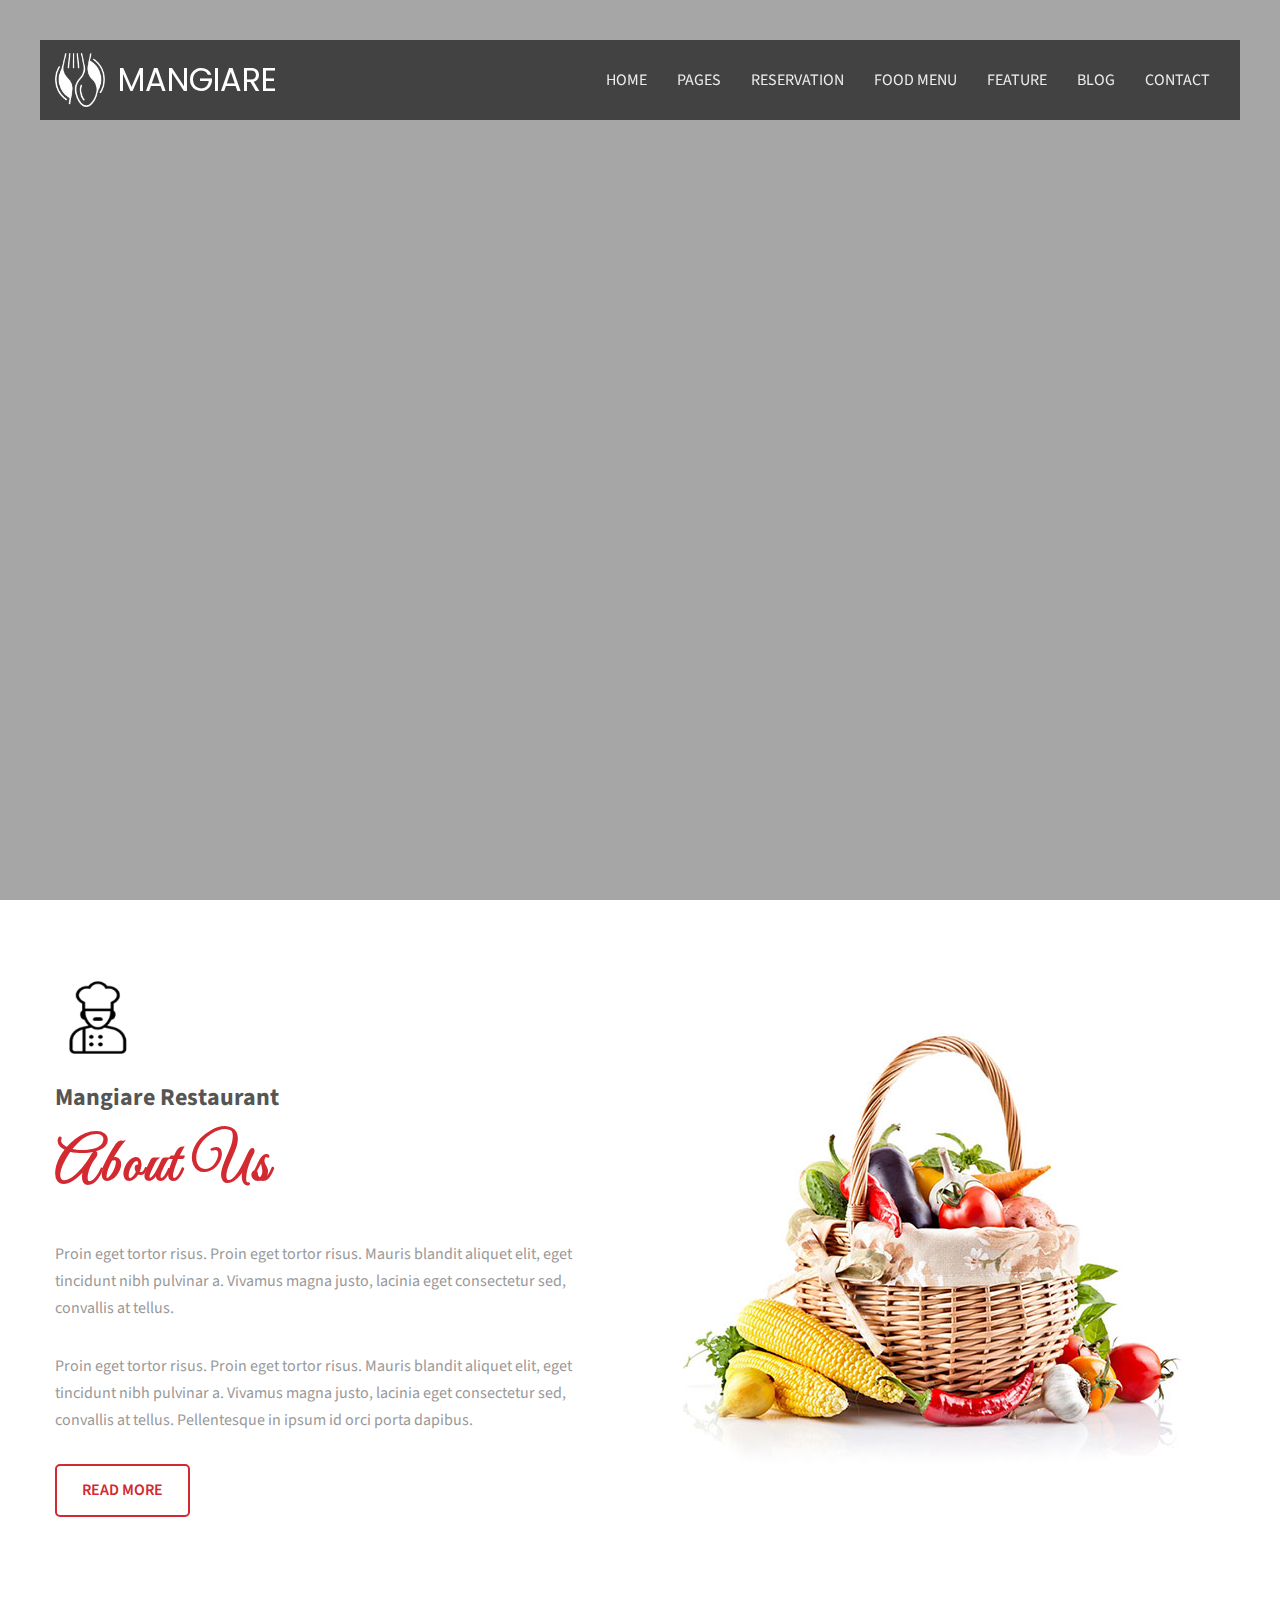
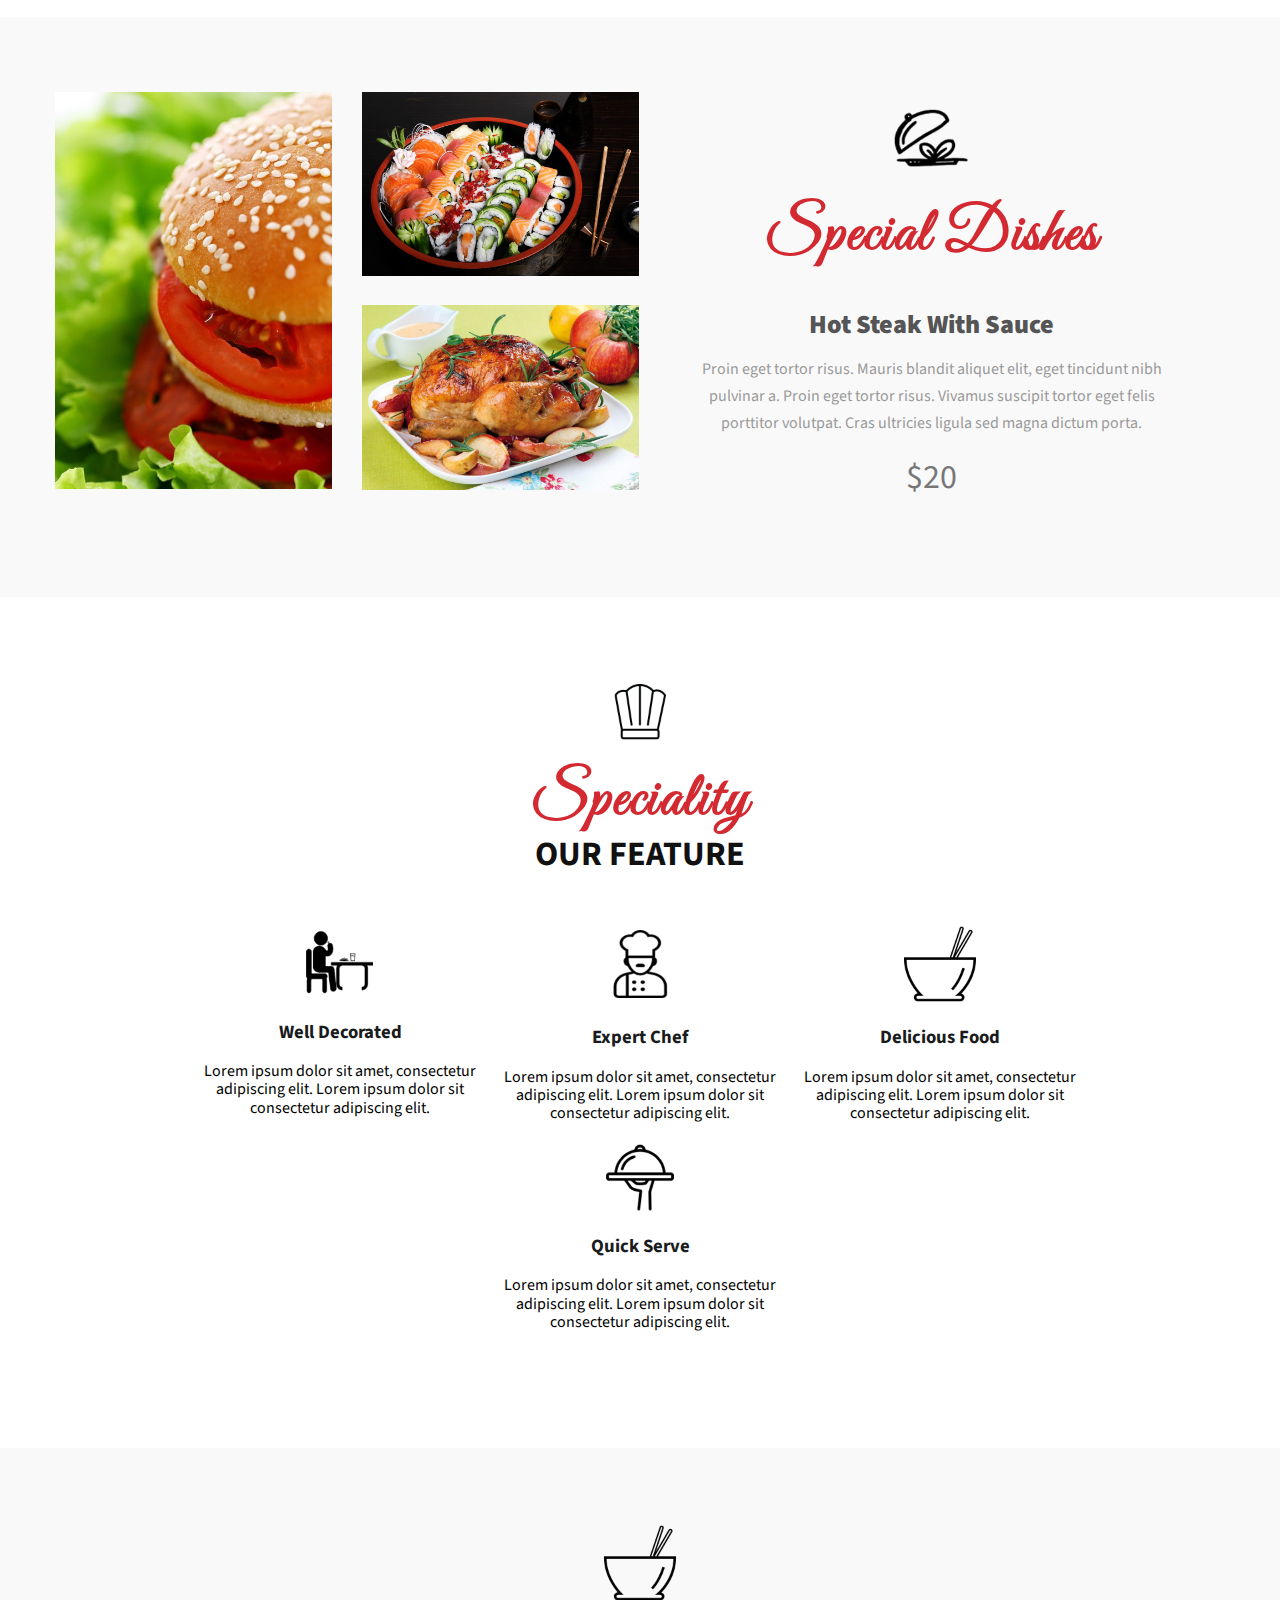
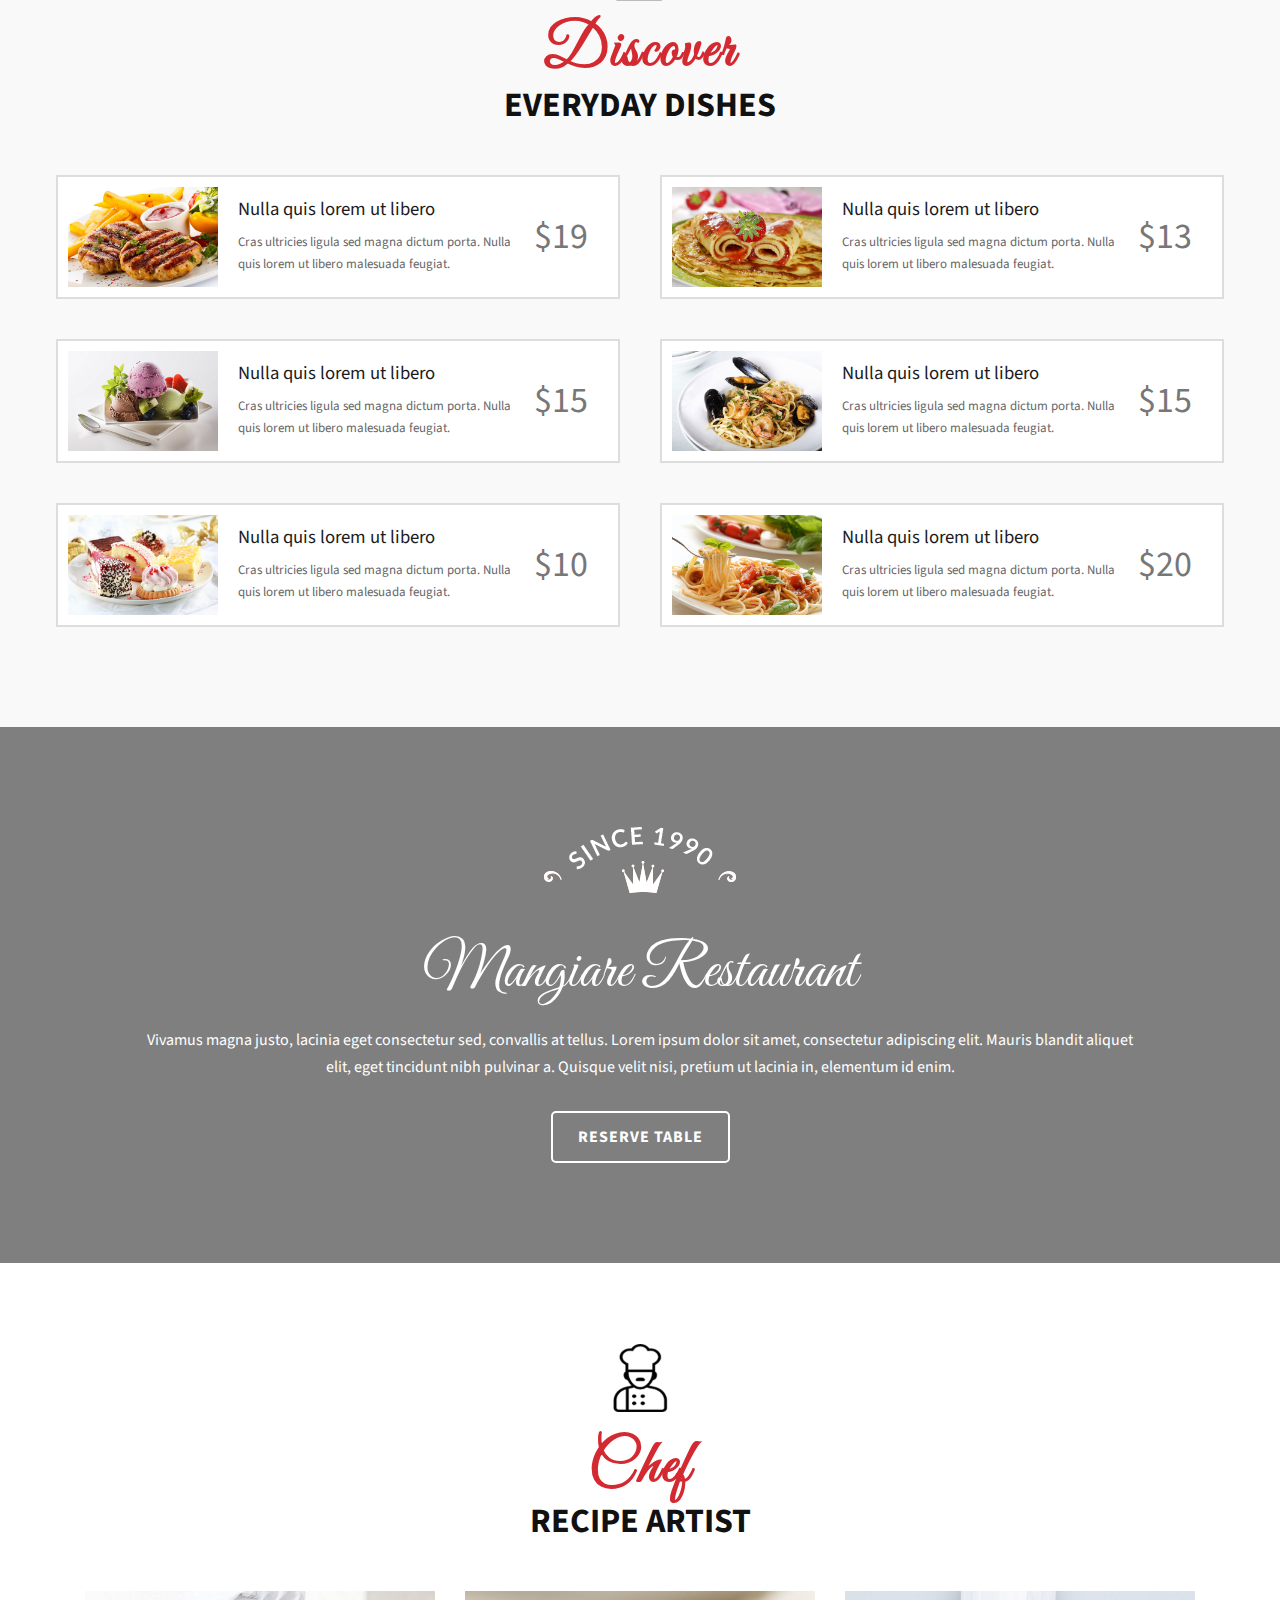
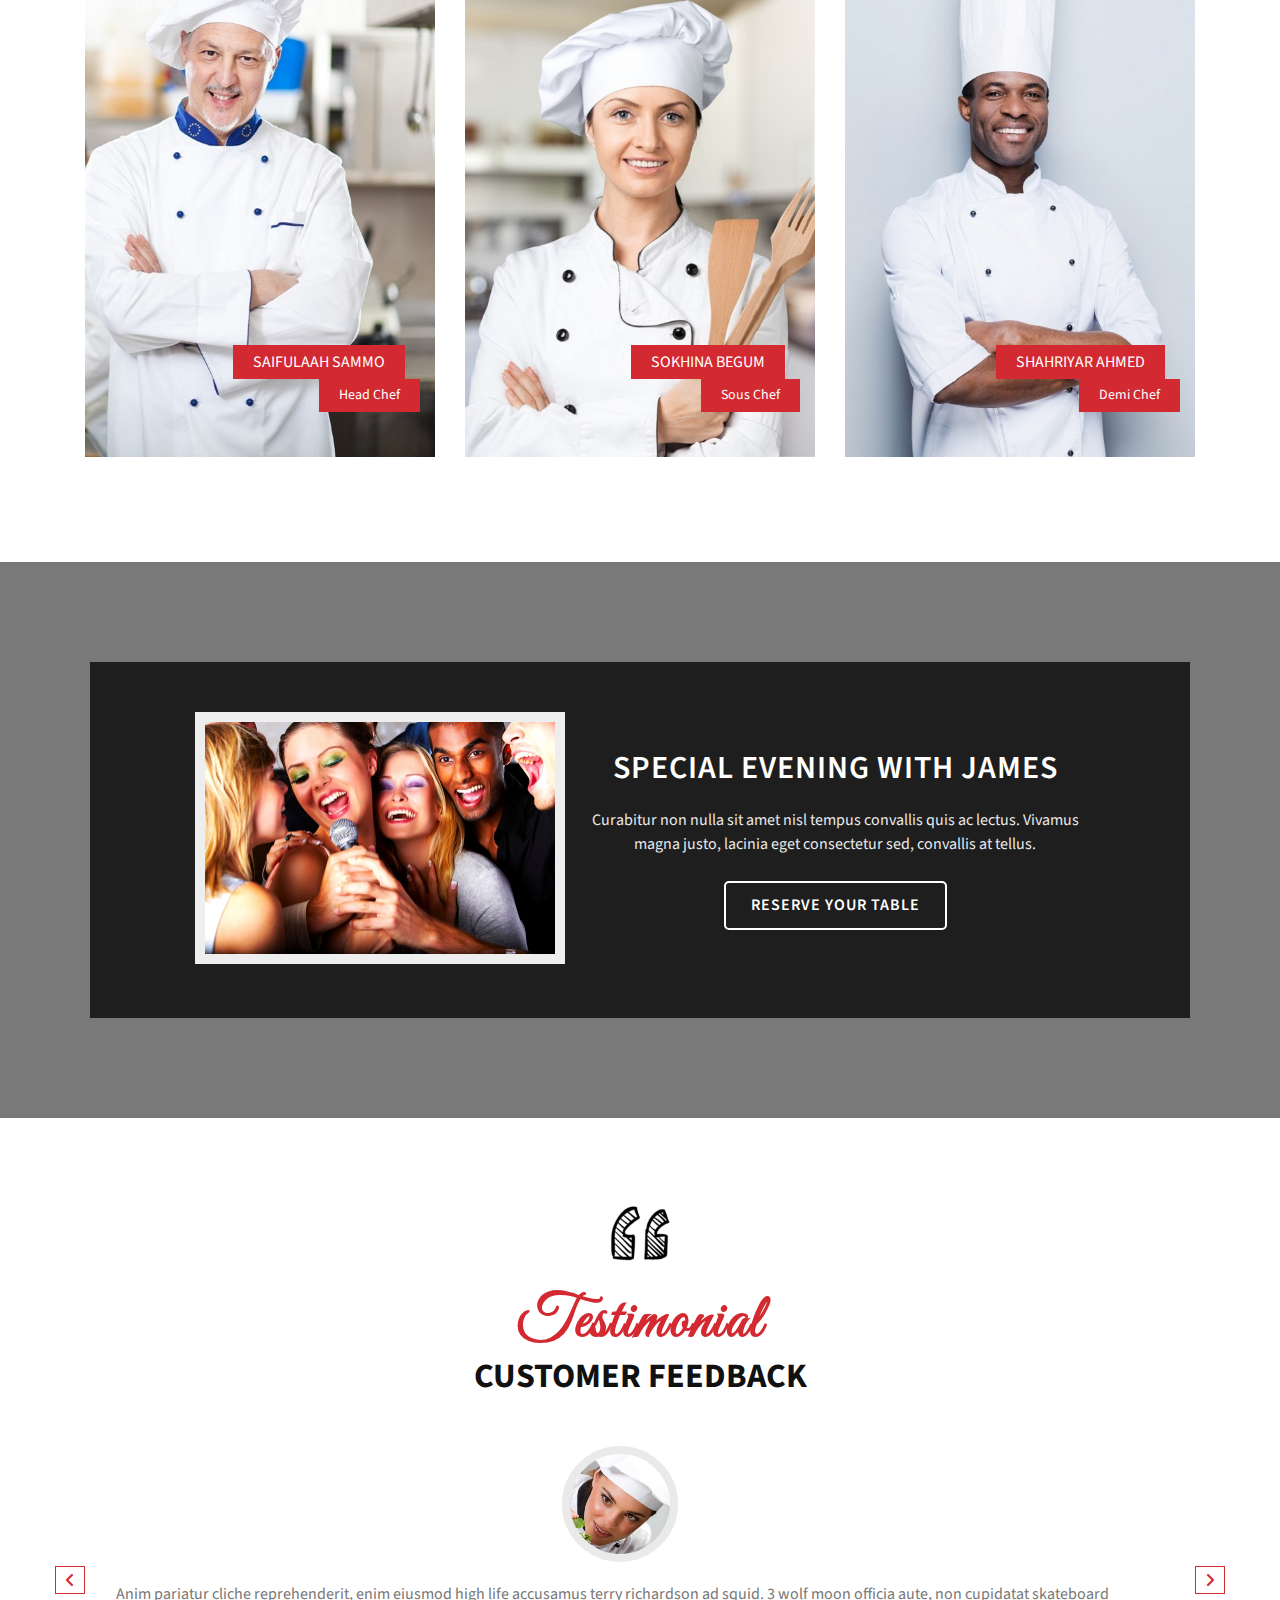
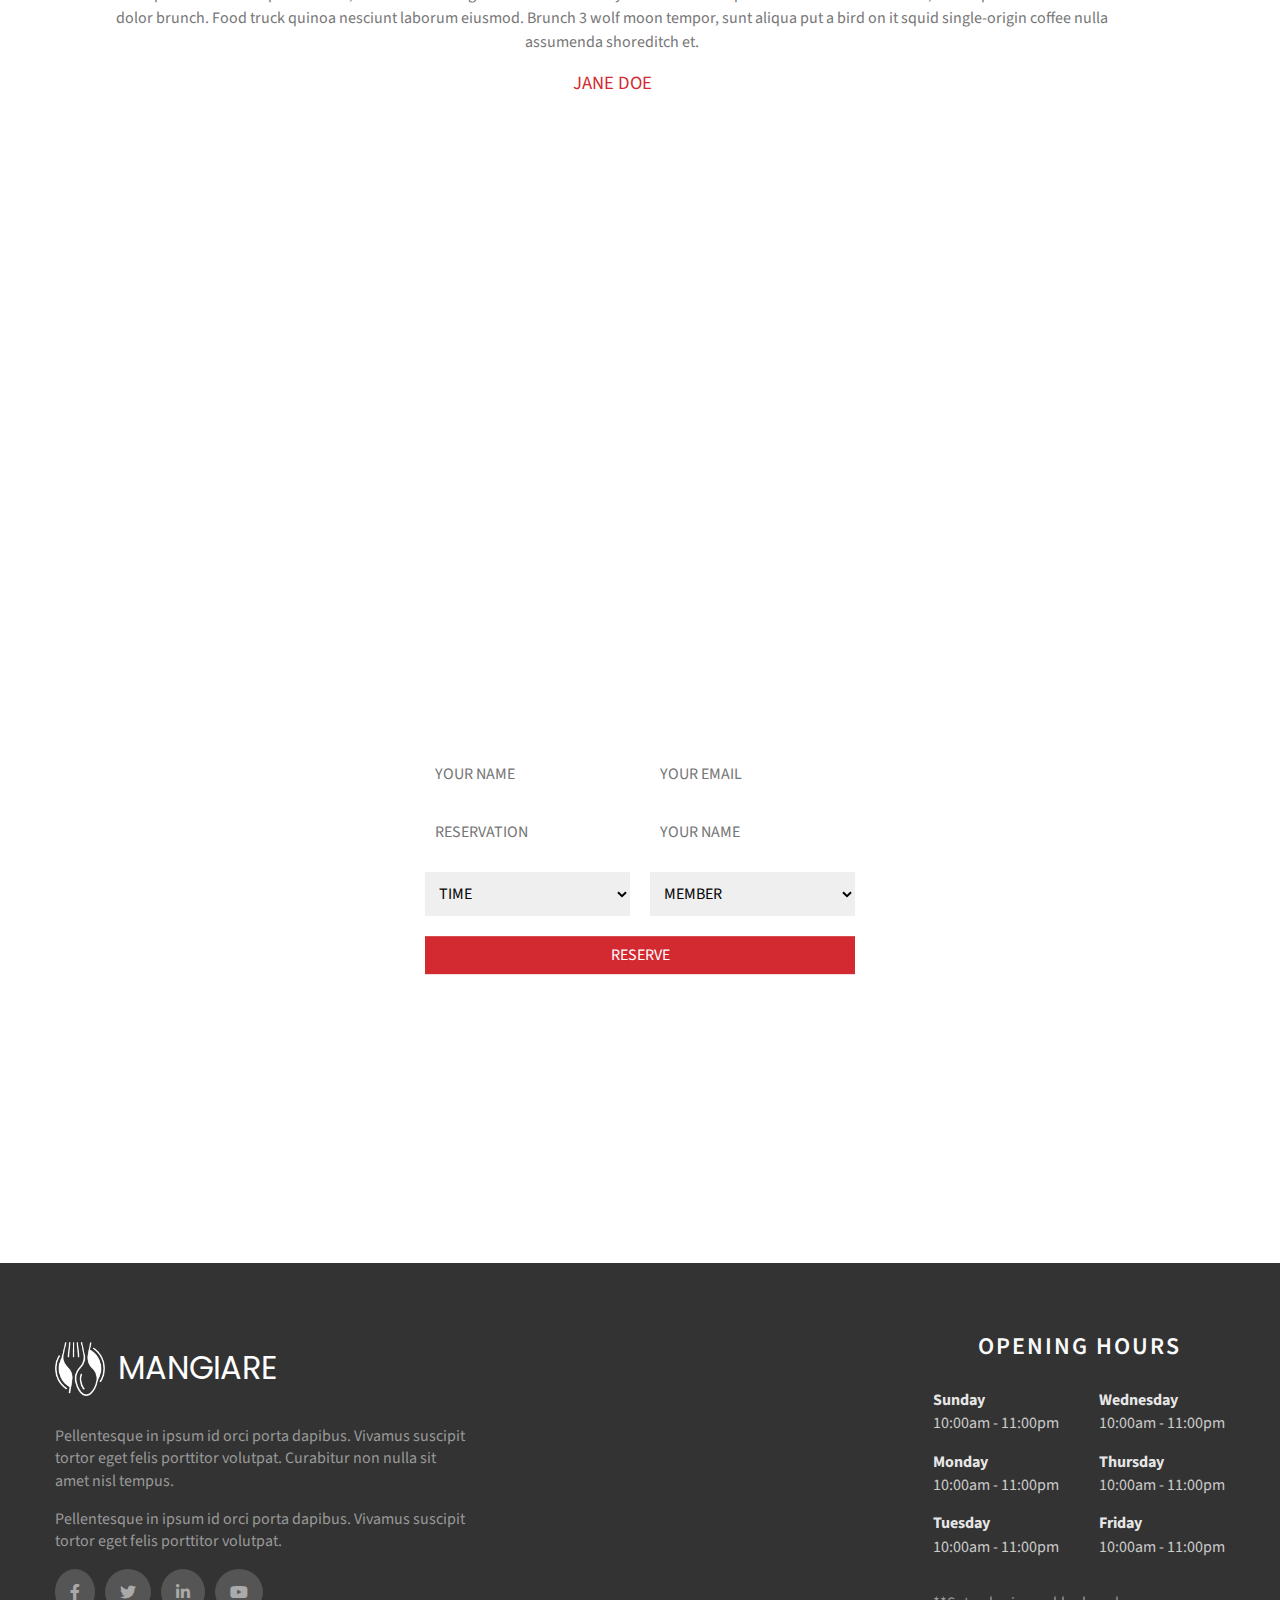
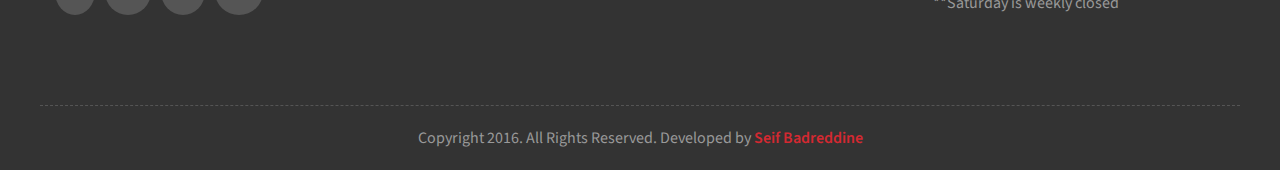
==== index.html @ b0342fb1 "footer section" ====
<!DOCTYPE html>
<html lang="en">
<head>
    <meta charset="UTF-8">
    <meta http-equiv="X-UA-Compatible" content="IE=edge">
    <meta name="viewport" content="width=device-width, initial-scale=1.0">
    <title>Mangiare</title>
    <script src="script.js" defer></script>
    <link rel="stylesheet" href="css/normalize.css">
    <link rel="stylesheet" href="css/all.min.css">
    <link rel="stylesheet" href="css/style.css">
    <!-- google fonts -->
    <link rel="preconnect" href="https://fonts.googleapis.com">
    <link rel="preconnect" href="https://fonts.gstatic.com" crossorigin>
    <link href="https://fonts.googleapis.com/css2?family=Great+Vibes&family=Poppins:wght@300;500;600&family=Source+Sans+Pro:wght@400;600;700&display=swap" rel="stylesheet">
</head>
<body>
    <!-- header -->
    <header>
        <div class="container">
            <a href="#" id="logo">
                <img src="images/logoW.png" alt="">
                <h1>mangiare</h1>
            </a>
            <ul class="menu">
                <li>
                    <a href="#" class="main-link">home</a>
                    <ul class="sub-menu">
                        <li><a href="#">home revolution</a></li>
                        <li><a href="#">homepage parallax</a></li>
                        <li><a href="#">homepage-2</a></li>
                        <li><a href="#">homepage-3</a></li>
                        <li><a href="#">home coffee shop</a></li>
                        <li><a href="#">home pastry shop</a></li>
                    </ul>
                </li>
                <li>
                    <a href="#" class="main-link">pages</a>
                    <ul class="sub-menu">
                        <li><a href="#">about us 1</a></li>
                        <li><a href="#">about us 2</a></li>
                        <li><a href="#">about us 3</a></li>
                        <li><a href="#">chef</a></li>
                        <li><a href="#">services style 1</a></li>
                        <li><a href="#">services style 2</a></li>
                        <li><a href="#">services style 3</a></li>
                    </ul>
                </li>
                <li>
                    <a href="#" class="main-link">reservation</a>
                    <ul class="sub-menu">
                        <li><a href="#">reservation style 1</a></li>
                        <li><a href="#">reservation style 2</a></li>
                        <li><a href="#">reservation style 3</a></li>
                    </ul>
                </li>
                <li>
                    <a href="#" class="main-link">food menu</a>
                    <ul class="sub-menu">
                        <li><a href="#">food menu style 1</a></li>
                        <li><a href="#">food menu style 2</a></li>
                    </ul>
                </li>
                <li class="sp">
                    <a href="#" class="main-link">feature</a>
                    <div class="feature">
                        <ul class="box">
                            <li><a href="#">tab</a></li>
                            <li><a href="#">accordion</a></li>
                            <li><a href="#">alert</a></li>
                            <li><a href="#">pricing table</a></li>
                            <li><a href="#">divider</a></li>
                        </ul>
                        <ul class="box">
                            <li><a href="#">F.A.Q</a></li>
                            <li><a href="#">typography</a></li>
                            <li><a href="#">404 page</a></li>
                            <li><a href="#">offline page</a></li>
                            <li><a href="#">dropcap</a></li>
                        </ul>
                        <div class="schedule">
                            <h3>Mangiare opening hours</h3>
                            <div class="days">
                                <div class="daysG">
                                    <div class="day">
                                        <h4>sunday</h4>
                                        <span>10:00am - 11:00pm</span>
                                    </div>
                                    <div class="day">
                                        <h4>Monday</h4>
                                        <span>10:00am - 11:00pm</span>
                                    </div>
                                    <div class="day">
                                        <h4>tuesday</h4>
                                        <span>10:00am - 11:00pm</span>
                                    </div>
                                </div>
                                <div class="daysG">
                                    <div class="day">
                                        <h4>wednesday</h4>
                                        <span>10:00am - 11:00pm</span>
                                    </div>
                                    <div class="day">
                                        <h4>thursday</h4>
                                        <span>10:00am - 11:00pm</span>
                                    </div>
                                    <div class="day">
                                        <h4>friday</h4>
                                        <span>10:00am - 11:00pm</span>
                                    </div>
                                </div>
                            </div>
                        </div>
                    </div>
                </li>
                <li>
                    <a href="#" class="main-link">blog</a>
                    <ul class="sub-menu right">
                        <li><a href="#">food menu style 1</a></li>
                        <li><a href="#">food menu style 2</a></li>
                    </ul>
                </li>
                <li>
                    <a href="#" class="main-link">contact</a>
                    <ul class="sub-menu right">
                        <li><a href="#">food menu style 1</a></li>
                        <li><a href="#">food menu style 2</a></li>
                    </ul>
                </li>
            </ul>
        </div>
    </header>
    <!-- header |end -->
    <!-- hero -->
    <div class="hero">
    </div>
    <!-- hero | end -->
    <!-- about -->
    <div class="about">
        <div class="container">
            <div class="info">
                <img src="images/chef-logo.png" alt="">
                <h2>mangiare restaurant</h2>
                <h1 class="title">about us</h1>
                <p>
                    Proin eget tortor risus. Proin eget tortor risus. Mauris blandit aliquet elit, eget tincidunt nibh pulvinar a. Vivamus magna justo, lacinia eget consectetur sed, convallis at tellus.
                </p>
                <p>
                    Proin eget tortor risus. Proin eget tortor risus. Mauris blandit aliquet elit, eget tincidunt nibh pulvinar a. Vivamus magna justo, lacinia eget consectetur sed, convallis at tellus. Pellentesque in ipsum id orci porta dapibus.
                </p>
                <a href="#">read more</a>
            </div>
            <div class="image">
                <img src="images/home-about-us.jpg" alt="">
            </div>
        </div>
    </div>
    <!-- about | end -->
    <!-- special dishes -->
    <div class="special-dishes">
        <div class="container">
            <div class="images">
                <div class="box">
                    <img src="images/special-dishes-1.jpg" alt="">
                </div>
                <div class="box">
                    <img src="images/special-dishes-2.jpg" alt="">
                    <img src="images/special-dishes-3.jpg" alt="">
                </div>
            </div>
            <div class="info">
                <img src="images/dishes-logo.png" alt="">
                <h1 class="title">special dishes</h1>
                <h2>hot steak with sauce</h2>
                <p>
                    Proin eget tortor risus. Mauris blandit aliquet elit, eget tincidunt nibh pulvinar a. Proin eget tortor risus. Vivamus suscipit tortor eget felis porttitor volutpat. Cras ultricies ligula sed magna dictum porta.
                </p>
                <span>$20</span>
            </div>
        </div>
    </div>
    <!-- special dishes | end -->
    <!-- speciality -->
    <div class="speciality">
        <div class="container">
            <div class="head">
                <img src="images/chef-hat-logo.png" alt="">
                <h1 class="title">speciality</h1>
                <h2>our feature</h2>
            </div>
            <div class="info">
                <div class="box">
                    <img src="images/deco-logo.png" alt="">
                    <h3>well decorated</h3>
                    <p>
                        Lorem ipsum dolor sit amet, consectetur adipiscing elit. Lorem ipsum dolor sit consectetur adipiscing elit.
                    </p>
                </div>
                <div class="box">
                    <img src="images/chef-logo.png" alt="">
                    <h3>expert chef</h3>
                    <p>
                        Lorem ipsum dolor sit amet, consectetur adipiscing elit. Lorem ipsum dolor sit consectetur adipiscing elit.
                    </p>
                </div>
                <div class="box">
                    <img src="images/bowl-logo.png" alt="">
                    <h3>delicious food</h3>
                    <p>
                        Lorem ipsum dolor sit amet, consectetur adipiscing elit. Lorem ipsum dolor sit consectetur adipiscing elit.
                    </p>
                </div>
                <div class="box">
                    <img src="images/delivery-logo.png" alt="">
                    <h3>quick serve</h3>
                    <p>
                        Lorem ipsum dolor sit amet, consectetur adipiscing elit. Lorem ipsum dolor sit consectetur adipiscing elit.
                    </p>
                </div>
            </div>
        </div>
    </div>
    <!-- speciality | end -->
    <!-- discover -->
    <div class="discover">
        <div class="container">
            <div class="head">
                <img src="images/bowl-logo.png" alt="">
                <h1 class="title">discover</h1>
                <h2>everyday dishes</h2>
            </div>
            <div class="dishes">
                <div class="part">
                    <div class="ticket">
                        <img src="images/food-25.jpg" alt="">
                        <div class="info">
                            <h3>Nulla quis lorem ut libero</h3>
                            <p>Cras ultricies ligula sed magna dictum porta. Nulla quis lorem ut libero malesuada feugiat.</p>
                        </div>
                        <span>$19</span>
                    </div>
                    <div class="ticket">
                        <img src="images/food-18.jpg" alt="">
                        <div class="info">
                            <h3>Nulla quis lorem ut libero</h3>
                            <p>Cras ultricies ligula sed magna dictum porta. Nulla quis lorem ut libero malesuada feugiat.</p>
                        </div>
                        <span>$15</span>
                    </div>
                    <div class="ticket">
                        <img src="images/pastry-7.jpg" alt="">
                        <div class="info">
                            <h3>Nulla quis lorem ut libero</h3>
                            <p>Cras ultricies ligula sed magna dictum porta. Nulla quis lorem ut libero malesuada feugiat.</p>
                        </div>
                        <span>$10</span>
                    </div>
                </div>
                <div class="part">
                    <div class="ticket">
                        <img src="images/food-5.jpg" alt="">
                        <div class="info">
                            <h3>Nulla quis lorem ut libero</h3>
                            <p>Cras ultricies ligula sed magna dictum porta. Nulla quis lorem ut libero malesuada feugiat.</p>
                        </div>
                        <span>$13</span>
                    </div>
                    <div class="ticket">
                        <img src="images/food-3.jpg" alt="">
                        <div class="info">
                            <h3>Nulla quis lorem ut libero</h3>
                            <p>Cras ultricies ligula sed magna dictum porta. Nulla quis lorem ut libero malesuada feugiat.</p>
                        </div>
                        <span>$15</span>
                    </div>
                    <div class="ticket">
                        <img src="images/food-8.jpg" alt="">
                        <div class="info">
                            <h3>Nulla quis lorem ut libero</h3>
                            <p>Cras ultricies ligula sed magna dictum porta. Nulla quis lorem ut libero malesuada feugiat.</p>
                        </div>
                        <span>$20</span>
                    </div>
                </div>
            </div>
        </div>
    </div>
    <!-- discover | end -->
    <!-- rest -->
    <div class="rest">
        <img src="images/since.png" alt="">
        <h1>mangiare restaurant</h1>
        <p>
            Vivamus magna justo, lacinia eget consectetur sed, convallis at tellus. Lorem ipsum dolor sit amet, consectetur adipiscing elit. Mauris blandit aliquet elit, eget tincidunt nibh pulvinar a. Quisque velit nisi, pretium ut lacinia in, elementum id enim.
        </p>
        <a href="#">reserve table</a>
    </div>
    <!-- rest | end -->
    <!-- chef -->
    <div class="chef">
        <div class="container">
            <div class="head">
                <img src="images/chef-logo.png" alt="">
                <h1 class="title">chef</h1>
                <h2>recipe artist</h2>
            </div>
            <div class="chefs">
                <div class="box">
                    <img src="images/chef-1.jpg" alt="">
                    <div class="details">
                        <h3>saifulaah sammo</h3>
                        <p>head chef</p>
                    </div>
                    <ul class="social">
                        <li><a target="_blank" href="#"><i class="fa-brands fa-facebook-f"></i></a></li>
                        <li><a target="_blank" href="#"><i class="fa-brands fa-twitter"></i></a></li>
                        <li><a target="_blank" href="#"><i class="fa-brands fa-linkedin-in"></i></a></li>
                        <li><a target="_blank" href="#"><i class="fa-brands fa-youtube"></i></a></li>
                    </ul>
                </div>
                <div class="box">
                    <img src="images/chef-2.jpg" alt="">
                    <div class="details">
                        <h3>sokhina begum</h3>
                        <p>sous chef</p>
                    </div>
                    <ul class="social">
                        <li><a target="_blank" href="#"><i class="fa-brands fa-facebook-f"></i></a></li>
                        <li><a target="_blank" href="#"><i class="fa-brands fa-twitter"></i></a></li>
                        <li><a target="_blank" href="#"><i class="fa-brands fa-linkedin-in"></i></a></li>
                        <li><a target="_blank" href="#"><i class="fa-brands fa-youtube"></i></a></li>
                    </ul>
                </div>
                <div class="box">
                    <img src="images/chef-3.jpg" alt="">
                    <div class="details">
                        <h3>shahriyar ahmed</h3>
                        <p>demi chef</p>
                    </div>
                    <ul class="social">
                        <li><a target="_blank" href="#"><i class="fa-brands fa-facebook-f"></i></a></li>
                        <li><a target="_blank" href="#"><i class="fa-brands fa-twitter"></i></a></li>
                        <li><a target="_blank" href="#"><i class="fa-brands fa-linkedin-in"></i></a></li>
                        <li><a target="_blank" href="#"><i class="fa-brands fa-youtube"></i></a></li>
                    </ul>
                </div>
            </div>
        </div>
    </div>
    <!-- chef | end -->
    <!-- event -->
    <div class="event">
        <div class="box">
            <div class="image">
                <img src="images/event.jpg" alt="">
            </div>
            <div class="info">
                <h1>special evening with james</h1>
                <p>
                    Curabitur non nulla sit amet nisl tempus convallis quis ac lectus. Vivamus magna justo, lacinia eget consectetur sed, convallis at tellus.
                </p>
                <a href="#">reserve your table</a>
            </div>
        </div>
    </div>
    <!-- event | end -->
    <!-- testimonial -->
    <div class="testimonial">
        <div class="head">
            <img src="images/quote-logo.png" alt="">
            <h1 class="title">testimonial</h1>
            <h2>customer feedback</h2>
        </div>
        <div class="container">
            <div class="slider">
                <i class="fa-solid fa-angle-left"></i>
                <div class="testi">
                    <div class="box">
                        <div class="image">
                            <img src="images/chef-5.jpg" alt="">
                        </div>
                        <p>
                            Anim pariatur cliche reprehenderit, enim eiusmod high life accusamus terry richardson ad squid. 3 wolf moon officia aute, non cupidatat skateboard dolor brunch. Food truck quinoa nesciunt laborum eiusmod. Brunch 3 wolf moon tempor, sunt aliqua put a bird on it squid single-origin coffee nulla assumenda shoreditch et.
                        </p>
                        <h3>jane doe</h3>
                    </div>
                    <div class="box active">
                        <div class="image">
                            <img src="images/chef-6.jpg" alt="">
                        </div>
                        <p>
                            Anim pariatur cliche reprehenderit, enim eiusmod high life accusamus terry richardson ad squid. 3 wolf moon officia aute, non cupidatat skateboard dolor brunch. Food truck quinoa nesciunt laborum eiusmod. Brunch 3 wolf moon tempor, sunt aliqua put a bird on it squid single-origin coffee nulla assumenda shoreditch et.
                        </p>
                        <h3>ahmad aissa</h3>
                    </div>
                </div>
                <i class="fa-solid fa-angle-right"></i>
            </div>
        </div>
    </div>
    <!-- testimonial | end -->
    <!-- reservation -->
    <div class="reservation">
        <div class="con">
            <div class="head">
                <img src="images/contact-form.png" alt="">
                <h1 class="title">reservation</h1>
                <h2>book your table</h2>
            </div>
            <form>
                <div class="row">
                    <input type="text" name="" placeholder="YOUR NAME">
                    <input type="email" name="" placeholder="YOUR EMAIL">
                </div>
                <div class="row">
                    <input type="text" name="" placeholder="RESERVATION">
                    <input type="text" name="" placeholder="YOUR NAME">
                </div>
                <div class="row">
                    <select name="reservation_time" class="form-control" id="reservation-time" required="required">
                        <option value="" selected="selected">Time</option>
                        <option value="1">9:00 am</option>
                        <option value="2">10:00 am</option>
                        <option value="2">11:00 am</option>
                        <option value="2">12:00 pm</option>
                        <option value="2">01:00 pm</option>
                        <option value="2">02:00 pm</option>
                        <option value="2">03:00 pm</option>
                        <option value="2">04:00 pm</option>
                        <option value="2">05:00 pm</option>
                        <option value="2">06:00 pm</option>
                        <option value="2">07:00 pm</option>
                        <option value="2">08:00 pm</option>
                        <option value="2">09:00 pm</option>
                        <option value="2">10:00 pm</option>
                    </select>
                    <select name="people_number" class="form-control" id="people_number" required="required">
                        <option value="" selected="selected">Member</option>
                        <option value="1">1</option>
                        <option value="2">2</option>
                        <option value="3">3</option>
                        <option value="4">4</option>
                        <option value="5">5</option>
                        <option value="6">6</option>
                        <option value="7">7</option>
                        <option value="8">8</option>
                        <option value="9">9</option>
                        <option value="10+">10+</option>
                    </select>
                </div>
                <input type="submit" value="reserve">
            </form>
        </div>
    </div>
    <!-- reservation | end -->
    <!-- footer -->
    <footer>
        <div class="container">
            <div class="box">
                <a href="#" id="logo">
                    <img src="images/logoW.png" alt="">
                    <h1>mangiare</h1>
                </a>
                <p>
                    Pellentesque in ipsum id orci porta dapibus. Vivamus suscipit tortor eget felis porttitor volutpat. Curabitur non nulla sit amet nisl tempus.
                </p>
                <p>
                    Pellentesque in ipsum id orci porta dapibus. Vivamus suscipit tortor eget felis porttitor volutpat.
                </p>
                <ul class="social">
                    <li><a target="_blank" href="#"><i class="fa-brands fa-facebook-f"></i></a></li>
                    <li><a target="_blank" href="#"><i class="fa-brands fa-twitter"></i></a></li>
                    <li><a target="_blank" href="#"><i class="fa-brands fa-linkedin-in"></i></a></li>
                    <li><a target="_blank" href="#"><i class="fa-brands fa-youtube"></i></a></li>
                </ul>
            </div>
            <div class="box">
                <h2>opening hours</h2>
                <div class="days">
                    <div class="daysG">
                        <div class="day">
                            <h4>sunday</h4>
                            <span>10:00am - 11:00pm</span>
                        </div>
                        <div class="day">
                            <h4>Monday</h4>
                            <span>10:00am - 11:00pm</span>
                        </div>
                        <div class="day">
                            <h4>tuesday</h4>
                            <span>10:00am - 11:00pm</span>
                        </div>
                    </div>
                    <div class="daysG">
                        <div class="day">
                            <h4>wednesday</h4>
                            <span>10:00am - 11:00pm</span>
                        </div>
                        <div class="day">
                            <h4>thursday</h4>
                            <span>10:00am - 11:00pm</span>
                        </div>
                        <div class="day">
                            <h4>friday</h4>
                            <span>10:00am - 11:00pm</span>
                        </div>
                    </div>
                </div>
                <p>**Saturday is weekly closed</p>
            </div>
        </div>
        <div class="copy">
            Copyright 2016. All Rights Reserved. Developed by <a href="https://seif0912.github.io/portfolio/">seif badreddine</a>
        </div>
    </footer>
    <!-- footer | end -->
</body>
</html>
---- css/style.css ----
/* Start Global rules */
:root {
  -webkit-box-sizing: border-box;
          box-sizing: border-box;
  /* Color Theme Swatches */
  --main-color-theme: #d32931;
}

html {
  scroll-behavior: smooth;
}

body {
  font-family: 'Source Sans Pro', sans-serif;
  margin: 0;
}

a {
  text-decoration: none;
}

ul {
  list-style: none;
  margin: 0;
  padding: 0;
}

.container {
  padding-left: 15px;
  padding-right: 15px;
  margin-left: auto;
  margin-right: auto;
}

/*small*/
@media (min-width: 768px) {
  .container {
    width: 750px;
  }
}

/*medium*/
@media (min-width: 992px) {
  .container {
    width: 970px;
  }
}

/*large*/
@media (min-width: 1200px) {
  .container {
    width: 1170px;
  }
}

/*extra large*/
@media (min-width: 1460px) {
  .container {
    width: 1440px;
  }
}

.title {
  font-family: 'Great Vibes', cursive;
  text-transform: capitalize;
  letter-spacing: 2px;
  font-size: 60px;
  color: var(--main-color-theme);
  margin-top: 20px;
}

.head {
  text-align: center;
}

.head img {
  width: 80px;
}

.head h1.title {
  margin: 10px 0 0;
}

.head h2 {
  text-transform: uppercase;
  font-size: 34px;
  color: #111;
  margin: 0;
}

/* End Global rules */
/* header */
body {
  height: 2000px;
  position: relative;
}

header {
  position: fixed;
  width: 100%;
  height: 80px;
  z-index: 999;
  margin-top: 40px;
  -webkit-transition: .5s;
  transition: .5s;
}

header.sticky {
  background-color: rgba(0, 0, 0, 0.7);
  margin-top: unset;
}

header.sticky .container {
  background-color: unset;
}

header .container {
  background-color: rgba(0, 0, 0, 0.6);
  display: -webkit-box;
  display: -ms-flexbox;
  display: flex;
  height: 100%;
  -webkit-box-align: center;
      -ms-flex-align: center;
          align-items: center;
  -webkit-box-pack: justify;
      -ms-flex-pack: justify;
          justify-content: space-between;
}

#logo {
  display: -webkit-box;
  display: -ms-flexbox;
  display: flex;
  -webkit-box-align: center;
      -ms-flex-align: center;
          align-items: center;
  gap: 13px;
}

#logo h1 {
  color: white;
  font-family: 'Poppins';
  text-transform: uppercase;
  font-weight: 400;
}

#logo img {
  width: 50px;
}

header .menu {
  display: -webkit-box;
  display: -ms-flexbox;
  display: flex;
  height: 100%;
  -webkit-box-align: center;
      -ms-flex-align: center;
          align-items: center;
  position: relative;
}

header .menu > li {
  position: relative;
}

header .menu > li .main-link {
  color: rgba(255, 255, 255, 0.9);
  text-transform: uppercase;
  padding: 31px 15px;
  -webkit-transition: .3s;
  transition: .3s;
  position: relative;
}

header .menu > li .main-link::before {
  width: 0%;
  height: 3px;
  position: absolute;
  content: '';
  background-color: var(--main-color-theme);
  left: 0;
  bottom: 0;
  -webkit-transition: .3s;
  transition: .3s;
}

header .menu > li .main-link:hover {
  color: white;
}

header .menu > li .main-link:hover::before {
  width: 100%;
}

header .sub-menu {
  -webkit-transform: scaleY(0);
          transform: scaleY(0);
  -webkit-transition: .3s;
  transition: .3s;
  position: absolute;
  width: 250px;
  background-color: rgba(0, 0, 0, 0.8);
  top: 50px;
  -webkit-transform-origin: top;
          transform-origin: top;
  -webkit-transition-delay: .3s;
          transition-delay: .3s;
  display: -webkit-box;
  display: -ms-flexbox;
  display: flex;
  -webkit-box-orient: vertical;
  -webkit-box-direction: normal;
      -ms-flex-direction: column;
          flex-direction: column;
  gap: 5px;
  padding-top: 10px;
  padding-bottom: 10px;
  border-radius: 7px;
}

header .sub-menu.right {
  right: 0;
}

header .sub-menu li {
  padding: 0 15px;
  position: relative;
}

header .sub-menu li a {
  padding: 10px 10px;
  color: white;
  display: inline-block;
  position: relative;
  z-index: 99;
}

header .sub-menu li::before {
  width: 0;
  height: 100%;
  position: absolute;
  content: '';
  background-color: var(--main-color-theme);
  left: 0;
  bottom: 0;
  -webkit-transition: .3s;
  transition: .3s;
  left: 15px;
  border-radius: 5px;
}

header .sub-menu li:hover::before {
  width: calc(100% - 30px);
}

.menu > li:hover .sub-menu {
  -webkit-transform: scaleY(1);
          transform: scaleY(1);
}

header .menu .sp {
  position: unset;
}

header .menu .sp:hover .feature {
  -webkit-transform: scaleY(1);
          transform: scaleY(1);
}

.menu .feature {
  position: absolute;
  -webkit-transform: scaleY(0);
          transform: scaleY(0);
  -webkit-transform-origin: top;
          transform-origin: top;
  -webkit-transition: .3s;
  transition: .3s;
  -webkit-transition-delay: .3s;
          transition-delay: .3s;
  border-radius: 8px;
  display: -webkit-box;
  display: -ms-flexbox;
  display: flex;
  background-color: rgba(0, 0, 0, 0.8);
  right: 0;
  gap: 20px;
  top: 80px;
  padding: 15px 40px 30px 10px;
}

.menu .feature .box {
  -webkit-transition: .3s;
  transition: .3s;
  width: 150px;
  top: 50px;
  display: -webkit-box;
  display: -ms-flexbox;
  display: flex;
  -webkit-box-orient: vertical;
  -webkit-box-direction: normal;
      -ms-flex-direction: column;
          flex-direction: column;
  gap: 5px;
  padding-top: 10px;
  padding-bottom: 10px;
  border-radius: 7px;
}

.menu .feature .box li {
  padding: 0 15px;
  position: relative;
}

.menu .feature .box li a {
  padding: 10px 10px;
  color: white;
  display: inline-block;
  position: relative;
  z-index: 99;
}

.menu .feature .box li::before {
  width: 0;
  height: 100%;
  position: absolute;
  content: '';
  background-color: var(--main-color-theme);
  left: 0;
  bottom: 0;
  -webkit-transition: .3s;
  transition: .3s;
  left: 15px;
  border-radius: 5px;
}

.menu .feature .box li:hover::before {
  width: calc(100% - 30px);
}

.menu .feature .schedule h3 {
  color: var(--main-color-theme);
  font-family: 'Lobster';
  font-size: 26px;
  margin-top: 10px;
  margin-bottom: 25px;
}

.menu .feature .schedule .days {
  display: -webkit-box;
  display: -ms-flexbox;
  display: flex;
  gap: 40px;
}

.menu .feature .schedule .days .daysG .day {
  margin-bottom: 20px;
}

.menu .feature .schedule .days .daysG .day h4 {
  color: rgba(255, 255, 255, 0.9);
  margin-top: 0;
  margin-bottom: 5px;
  text-transform: capitalize;
}

.menu .feature .schedule .days .daysG .day span {
  color: rgba(255, 255, 255, 0.75);
}

/* header | end */
.hero {
  width: 100%;
  height: 100vh;
  background-image: url("../images/hero3.jpg");
  background-size: cover;
  position: relative;
  margin: 0;
}

.hero::before {
  width: 100%;
  height: 100%;
  position: absolute;
  content: '';
  background-color: rgba(0, 0, 0, 0.35);
}

.about {
  padding-top: 75px;
  padding-bottom: 100px;
}

.about .container {
  display: -webkit-box;
  display: -ms-flexbox;
  display: flex;
  -ms-flex-wrap: wrap;
      flex-wrap: wrap;
  -webkit-box-align: center;
      -ms-flex-align: center;
          align-items: center;
}

.about .container .info {
  min-width: 350px;
  -webkit-box-flex: 1;
      -ms-flex: 1;
          flex: 1;
}

.about .container .info img {
  width: 85px;
}

.about .container .info h2 {
  margin-bottom: 0;
  text-transform: capitalize;
  color: #555;
}

.about .container .info p {
  line-height: 1.7;
  color: #999;
  width: 90%;
  margin-bottom: 30px;
}

.about .container .info a {
  color: var(--main-color-theme);
  text-transform: uppercase;
  font-weight: 600;
  padding: 15px 25px;
  border: 2px solid var(--main-color-theme);
  border-radius: 5px;
  -webkit-transition: .3s;
  transition: .3s;
  display: inline-block;
}

.about .container .info a:hover {
  color: white;
  background-color: var(--main-color-theme);
}

.about .container .image {
  -webkit-box-flex: 1;
      -ms-flex: 1;
          flex: 1;
  display: -webkit-box;
  display: -ms-flexbox;
  display: flex;
  -webkit-box-pack: center;
      -ms-flex-pack: center;
          justify-content: center;
  -webkit-box-align: center;
      -ms-flex-align: center;
          align-items: center;
}

.about .container .image img {
  width: 100%;
  max-width: 500px;
}

@media (max-width: 1002px) {
  .about {
    padding-top: 50px;
    padding-bottom: 75px;
  }
  .about .container {
    gap: 60px;
  }
  .about .container .info {
    text-align: center;
  }
  .about .container .info p {
    width: unset;
  }
}

@media (max-width: 768px) {
  .about .container {
    -webkit-box-orient: vertical;
    -webkit-box-direction: normal;
        -ms-flex-direction: column;
            flex-direction: column;
  }
}

.special-dishes {
  padding-top: 75px;
  padding-bottom: 100px;
  background-color: #f9f9f9;
}

.special-dishes .container {
  display: -webkit-box;
  display: -ms-flexbox;
  display: flex;
}

.special-dishes .container .images {
  gap: 30px;
  display: -webkit-box;
  display: -ms-flexbox;
  display: flex;
  width: 60%;
}

.special-dishes .container .images .box {
  -webkit-box-flex: 1;
      -ms-flex: 1;
          flex: 1;
}

.special-dishes .container .images .box:last-child img:last-child {
  margin-top: 25px;
}

.special-dishes .container .images .box img {
  width: 100%;
}

.special-dishes .container .info {
  width: 50%;
  text-align: center;
  padding: 0 50px 0;
}

.special-dishes .container .info img {
  width: 85px;
}

.special-dishes .container .info h2 {
  margin-bottom: 0;
  text-transform: capitalize;
  color: #555;
  font-weight: 900;
  font-size: 26px;
}

.special-dishes .container .info p {
  line-height: 1.7;
  color: #999;
  margin-bottom: 20px;
}

.special-dishes .container .info span {
  font-size: 34px;
  font-weight: normal;
  color: #777;
}

@media (max-width: 1182px) {
  .special-dishes .container .images .box:first-child {
    display: none;
  }
}

@media (max-width: 768px) {
  .special-dishes .container {
    -webkit-box-orient: vertical;
    -webkit-box-direction: normal;
        -ms-flex-direction: column;
            flex-direction: column;
    -webkit-box-pack: center;
        -ms-flex-pack: center;
            justify-content: center;
    -webkit-box-align: center;
        -ms-flex-align: center;
            align-items: center;
  }
  .special-dishes .container .images {
    width: unset;
  }
  .special-dishes .container .info {
    padding: unset;
    padding-top: 50px;
    width: 100%;
  }
}

.speciality {
  padding-top: 75px;
  padding-bottom: 100px;
}

.speciality .info {
  margin-top: 50px;
  display: -webkit-box;
  display: -ms-flexbox;
  display: flex;
  -ms-flex-wrap: wrap;
      flex-wrap: wrap;
  text-align: center;
  -webkit-box-pack: center;
      -ms-flex-pack: center;
          justify-content: center;
}

.speciality .info .box {
  max-width: 300px;
}

.speciality .info .box img {
  width: 80px;
  -webkit-transition: .3s;
  transition: .3s;
}

.speciality .info .box:hover img {
  -webkit-transform: scaleX(-1);
  transform: scaleX(-1);
}

.speciality .info .box h3 {
  text-transform: capitalize;
  color: #191b1d;
}

@media (max-width: 768px) {
  .speciality {
    padding-top: 50px;
    padding-bottom: 75px;
  }
}

.discover {
  padding-top: 75px;
  padding-bottom: 100px;
  background-color: #f9f9f9;
}

.discover .dishes {
  display: -webkit-box;
  display: -ms-flexbox;
  display: flex;
  -webkit-box-pack: center;
      -ms-flex-pack: center;
          justify-content: center;
  -ms-flex-wrap: wrap;
      flex-wrap: wrap;
  gap: 40px;
  margin-top: 50px;
}

.discover .dishes .part .ticket {
  width: 540px;
  max-height: 123px;
  background-color: white;
  display: -webkit-box;
  display: -ms-flexbox;
  display: flex;
  -webkit-box-align: center;
      -ms-flex-align: center;
          align-items: center;
  border: 2px solid #ddd;
  padding: 10px;
  -webkit-transition: .3s;
  transition: .3s;
}

.discover .dishes .part .ticket:not(:last-child) {
  margin-bottom: 40px;
}

.discover .dishes .part .ticket img {
  height: 100px;
}

.discover .dishes .part .ticket .info {
  padding: 10px 20px;
}

.discover .dishes .part .ticket .info h3 {
  margin: 0 0 10px;
  font-weight: normal;
  color: #191b1d;
  -webkit-transition: .3s;
  transition: .3s;
}

.discover .dishes .part .ticket .info p {
  line-height: 1.7;
  font-size: 13px;
  color: #666;
  -webkit-transition: .3s;
  transition: .3s;
  margin: 0;
}

.discover .dishes .part .ticket span {
  font-size: 36px;
  margin-right: 20px;
  color: #777;
  -webkit-transition: .3s;
  transition: .3s;
}

.discover .dishes .part .ticket:hover {
  background-color: var(--main-color-theme);
  border-color: var(--main-color-theme);
}

.discover .dishes .part .ticket:hover h3, .discover .dishes .part .ticket:hover p, .discover .dishes .part .ticket:hover span {
  color: white;
}

@media (max-width: 630px) {
  .discover .dishes .part .ticket {
    -webkit-box-orient: vertical;
    -webkit-box-direction: normal;
        -ms-flex-direction: column;
            flex-direction: column;
    max-height: unset;
    text-align: center;
    margin: auto;
    width: 90%;
  }
  .discover .dishes .part .ticket img {
    width: 100%;
    height: unset;
  }
}

.rest {
  min-height: 300px;
  background-image: url("../images/hero3.jpg");
  background-size: cover;
  background-position: cover;
  background-attachment: fixed;
  position: relative;
  padding: 100px 20px;
  z-index: -2;
  text-align: center;
}

.rest::before {
  content: '';
  position: absolute;
  background-color: rgba(0, 0, 0, 0.5);
  height: 100%;
  width: 100%;
  top: 0;
  left: 0;
  z-index: -1;
}

.rest h1 {
  font-family: 'Great Vibes';
  font-size: 60px;
  text-transform: capitalize;
  color: white;
  font-weight: normal;
  margin-bottom: 20px;
}

.rest p {
  color: white;
  max-width: 1000px;
  margin: auto;
  line-height: 1.7;
}

.rest a {
  display: inline-block;
  padding: 15px 25px;
  color: white;
  border: 2px solid white;
  border-radius: 5px;
  text-transform: uppercase;
  margin-top: 30px;
  -webkit-transition: .3s;
  transition: .3s;
  letter-spacing: 1px;
  font-weight: bold;
}

.rest a:hover {
  color: var(--main-color-theme);
  background-color: white;
}

.chef {
  padding-top: 75px;
  padding-bottom: 100px;
}

.chef .chefs {
  display: -webkit-box;
  display: -ms-flexbox;
  display: flex;
  -ms-flex-wrap: wrap;
      flex-wrap: wrap;
  -webkit-box-pack: center;
      -ms-flex-pack: center;
          justify-content: center;
  gap: 30px;
  margin-top: 50px;
}

.chef .chefs .box {
  width: 350px;
  position: relative;
}

.chef .chefs .box::before {
  content: '';
  position: absolute;
  top: 0;
  left: 0;
  height: 100%;
  width: 100%;
  background-color: rgba(0, 0, 0, 0.75);
  opacity: 0;
  -webkit-transition: .5s;
  transition: .5s;
}

.chef .chefs .box:hover::before {
  opacity: 1;
}

.chef .chefs .box img {
  width: 100%;
}

.chef .chefs .box .details {
  position: absolute;
  bottom: 50px;
  right: 30px;
  -webkit-transition: .2s;
  transition: .2s;
}

.chef .chefs .box .details h3 {
  background-color: var(--main-color-theme);
  padding: 8px 20px;
  text-transform: uppercase;
  color: white;
  font-weight: normal;
  font-size: 16px;
  margin-bottom: 0;
}

.chef .chefs .box .details p {
  background-color: var(--main-color-theme);
  padding: 8px 20px;
  text-transform: capitalize;
  color: white;
  font-weight: normal;
  font-size: 14px;
  width: -webkit-fit-content;
  width: -moz-fit-content;
  width: fit-content;
  margin: 0;
  text-align: end;
  margin-left: auto;
  margin-right: -15px;
}

.chef .chefs .box:hover .details {
  opacity: 0;
}

.chef .chefs .box .social {
  position: absolute;
  -webkit-transform: translate(-50%, -50%);
          transform: translate(-50%, -50%);
  top: 50%;
  left: 50%;
  height: 120px;
  z-index: 9;
  opacity: 0;
  -webkit-transition: .5s;
  transition: .5s;
}

.chef .chefs .box .social li {
  position: absolute;
  -webkit-transform: translate(-50%, -50%) rotate(0);
          transform: translate(-50%, -50%) rotate(0);
  top: 50%;
  left: 50%;
  -webkit-transition: .3s;
  transition: .3s;
  z-index: 11;
}

.chef .chefs .box .social li a {
  cursor: pointer;
}

.chef .chefs .box .social li a i {
  color: white;
}

.chef .chefs .box .social li:nth-child(1) {
  top: -40px;
  left: -40px;
}

.chef .chefs .box .social li:nth-child(2) {
  top: 0px;
  left: 40px;
}

.chef .chefs .box .social li:nth-child(3) {
  top: 120px;
  left: -40px;
}

.chef .chefs .box .social li:nth-child(4) {
  top: 160px;
  left: 40px;
}

.chef .chefs .box .social::before {
  position: absolute;
  content: '';
  -webkit-transform: translate(-50%, -50%) rotate(0);
          transform: translate(-50%, -50%) rotate(0);
  top: 50%;
  left: 50%;
  width: 1px;
  height: 1px;
  border: 1px solid white;
  z-index: 8;
  -webkit-transition: .3s;
  transition: .3s;
}

.chef .chefs .box:hover .social {
  opacity: 1;
}

.chef .chefs .box:hover .social::before {
  -webkit-transform: translate(-50%, -50%) rotate(45deg);
          transform: translate(-50%, -50%) rotate(45deg);
  width: 200px;
  height: 200px;
}

.chef .chefs .box:hover .social li:nth-child(1) {
  top: 0;
  left: 0;
}

.chef .chefs .box:hover .social li:nth-child(2) {
  top: 40px;
  left: 0;
}

.chef .chefs .box:hover .social li:nth-child(3) {
  top: 80px;
  left: 0;
}

.chef .chefs .box:hover .social li:nth-child(4) {
  top: 120px;
  left: 0;
}

.event {
  padding-top: 100px;
  padding-bottom: 100px;
  background-image: url("../images/event-show.jpg");
  background-size: cover;
  background-attachment: fixed;
  position: relative;
}

.event::before {
  content: '';
  position: absolute;
  top: 0;
  left: 0;
  height: 100%;
  width: 100%;
  background-color: rgba(0, 0, 0, 0.527);
}

.event .box {
  max-width: 1000px;
  background-color: rgba(0, 0, 0, 0.75);
  display: -webkit-box;
  display: -ms-flexbox;
  display: flex;
  -ms-flex-wrap: wrap;
      flex-wrap: wrap;
  gap: 40px;
  -webkit-box-align: center;
      -ms-flex-align: center;
          align-items: center;
  -webkit-box-pack: center;
      -ms-flex-pack: center;
          justify-content: center;
  padding: 50px;
  margin: auto;
  height: -webkit-fit-content;
  height: -moz-fit-content;
  height: fit-content;
  position: relative;
  z-index: 5;
}

.event .box .image {
  width: 350px;
  height: -webkit-fit-content;
  height: -moz-fit-content;
  height: fit-content;
}

.event .box .image img {
  width: 100%;
  padding: 10px;
  background-color: #eee;
}

.event .box .info {
  text-align: center;
  color: white;
  max-width: 500px;
}

.event .box .info h1 {
  text-transform: uppercase;
  font-weight: 600;
  margin-top: 0;
  letter-spacing: 1px;
}

.event .box .info p {
  line-height: 1.5;
  color: #eaeaea;
  margin-bottom: 25px;
}

.event .box .info a {
  text-transform: uppercase;
  color: white;
  padding: 13px 25px;
  border: 2px solid white;
  border-radius: 5px;
  letter-spacing: 1px;
  display: inline-block;
  font-weight: 600;
  -webkit-transition: .3s;
  transition: .3s;
}

.event .box .info a:hover {
  background-color: var(--main-color-theme);
  border-color: var(--main-color-theme);
}

.testimonial {
  padding-top: 75px;
  padding-bottom: 100px;
}

.testimonial .slider {
  margin-top: 50px;
  display: -webkit-box;
  display: -ms-flexbox;
  display: flex;
  -webkit-box-align: center;
      -ms-flex-align: center;
          align-items: center;
  -webkit-box-pack: justify;
      -ms-flex-pack: justify;
          justify-content: space-between;
}

.testimonial .slider i {
  padding: 5px 10px;
  border: 1px solid var(--main-color-theme);
  color: var(--main-color-theme);
  -webkit-transition: .3s;
  transition: .3s;
  cursor: pointer;
}

.testimonial .slider i:hover {
  color: white;
  background-color: var(--main-color-theme);
}

.testimonial .slider .testi {
  display: -ms-grid;
  display: grid;
  grid-auto-flow: column;
  grid-auto-columns: 95%;
  overflow-x: auto;
  gap: 40px;
  overscroll-behavior-inline: contain;
}

.testimonial .slider .testi .box {
  text-align: center;
  display: -webkit-box;
  display: -ms-flexbox;
  display: flex;
  -webkit-box-orient: vertical;
  -webkit-box-direction: normal;
      -ms-flex-direction: column;
          flex-direction: column;
  -webkit-box-align: center;
      -ms-flex-align: center;
          align-items: center;
  padding: 0 20px;
}

.testimonial .slider .testi .box .image {
  width: 100px;
  margin: 0;
}

.testimonial .slider .testi .box .image img {
  width: 100%;
  border-radius: 50%;
  margin: 0;
  border: 8px solid #eaeaea;
}

.testimonial .slider .testi .box p {
  max-width: 1000px;
  color: #777;
  line-height: 1.5;
  margin-bottom: 0;
}

.testimonial .slider .testi .box h3 {
  color: var(--main-color-theme);
  text-transform: uppercase;
  font-weight: normal;
}

.reservation {
  height: 100vh;
  width: 100%;
  margin: 0;
  background-image: url("../images/appoinment.jpg");
  background-size: cover;
  background-attachment: fixed;
  background-position: center;
  position: relative;
  padding-top: 75px;
  padding-bottom: 75px;
}

.reservation .head {
  margin-bottom: 50px;
}

.reservation .head .title,
.reservation .head h2 {
  color: white;
  font-weight: normal;
}

.reservation .con {
  width: -webkit-fit-content;
  width: -moz-fit-content;
  width: fit-content;
  position: absolute;
  -webkit-transform: translate(-50%, -50%);
          transform: translate(-50%, -50%);
  top: 50%;
  left: 50%;
  padding: 10px;
}

.reservation .con form {
  background-color: rgba(255, 255, 255, 0.75);
  max-width: 450px;
  margin: auto;
  padding: 20px;
}

.reservation .con form .row {
  width: 100%;
  display: -webkit-box;
  display: -ms-flexbox;
  display: flex;
}

.reservation .con form .row input,
.reservation .con form .row select {
  width: 500%;
  padding: 10px;
  text-transform: uppercase;
  margin: 10px;
  border: none;
}

.reservation .con form .row input:focus,
.reservation .con form .row select:focus {
  outline: none;
}

.reservation .con form input[type="submit"] {
  background-color: var(--main-color-theme);
  border: none;
  margin: 10px;
  width: calc(100% - 20px);
  padding: 10px;
  text-transform: uppercase;
  color: white;
  cursor: pointer;
}

@media (max-width: 500px) {
  .reservation .con form .row {
    -ms-flex-wrap: wrap;
        flex-wrap: wrap;
  }
}

footer {
  background-color: #333;
}

footer .container {
  padding-top: 50px;
  padding-bottom: 75px;
  display: -webkit-box;
  display: -ms-flexbox;
  display: flex;
  -webkit-box-align: center;
      -ms-flex-align: center;
          align-items: center;
  -webkit-box-pack: justify;
      -ms-flex-pack: justify;
          justify-content: space-between;
  border-bottom: 1px dashed #555;
}

footer .container .box {
  max-width: 410px;
  color: #999;
}

footer .container .box p {
  line-height: 1.4;
}

footer .container .box .social {
  display: -webkit-box;
  display: -ms-flexbox;
  display: flex;
  gap: 10px;
}

footer .container .box .social li a i {
  color: #aaa;
  position: relative;
  z-index: 5;
  padding: 15px;
  background-color: #555;
  border-radius: 50%;
  -webkit-transition: .3s;
  transition: .3s;
}

footer .container .box .social li a i:hover {
  background-color: #fafafa;
  color: var(--main-color-theme);
}

footer .container .box h2 {
  text-transform: uppercase;
  color: #fafafa;
  text-align: center;
  margin-bottom: 30px;
  font-weight: 600;
  letter-spacing: 2px;
}

footer .container .box .days {
  display: -webkit-box;
  display: -ms-flexbox;
  display: flex;
  gap: 40px;
}

footer .container .box .days .daysG .day {
  margin-bottom: 20px;
}

footer .container .box .days .daysG .day h4 {
  color: rgba(255, 255, 255, 0.9);
  margin-top: 0;
  margin-bottom: 5px;
  text-transform: capitalize;
}

footer .container .box .days .daysG .day span {
  color: rgba(255, 255, 255, 0.75);
}

footer .copy {
  text-align: center;
  padding: 20px;
  color: #999;
  line-height: 1.5;
}

footer .copy a {
  color: var(--main-color-theme);
  font-weight: 600;
  text-transform: capitalize;
}

footer .copy a:hover {
  text-decoration: underline;
}

@media (max-width: 811px) {
  footer .container {
    -webkit-box-orient: vertical;
    -webkit-box-direction: normal;
        -ms-flex-direction: column;
            flex-direction: column;
    gap: 40px;
    text-align: center;
  }
  footer .container #logo {
    -webkit-box-pack: center;
        -ms-flex-pack: center;
            justify-content: center;
  }
  footer .container .social {
    -webkit-box-pack: center;
        -ms-flex-pack: center;
            justify-content: center;
  }
}
/*# sourceMappingURL=style.css.map */
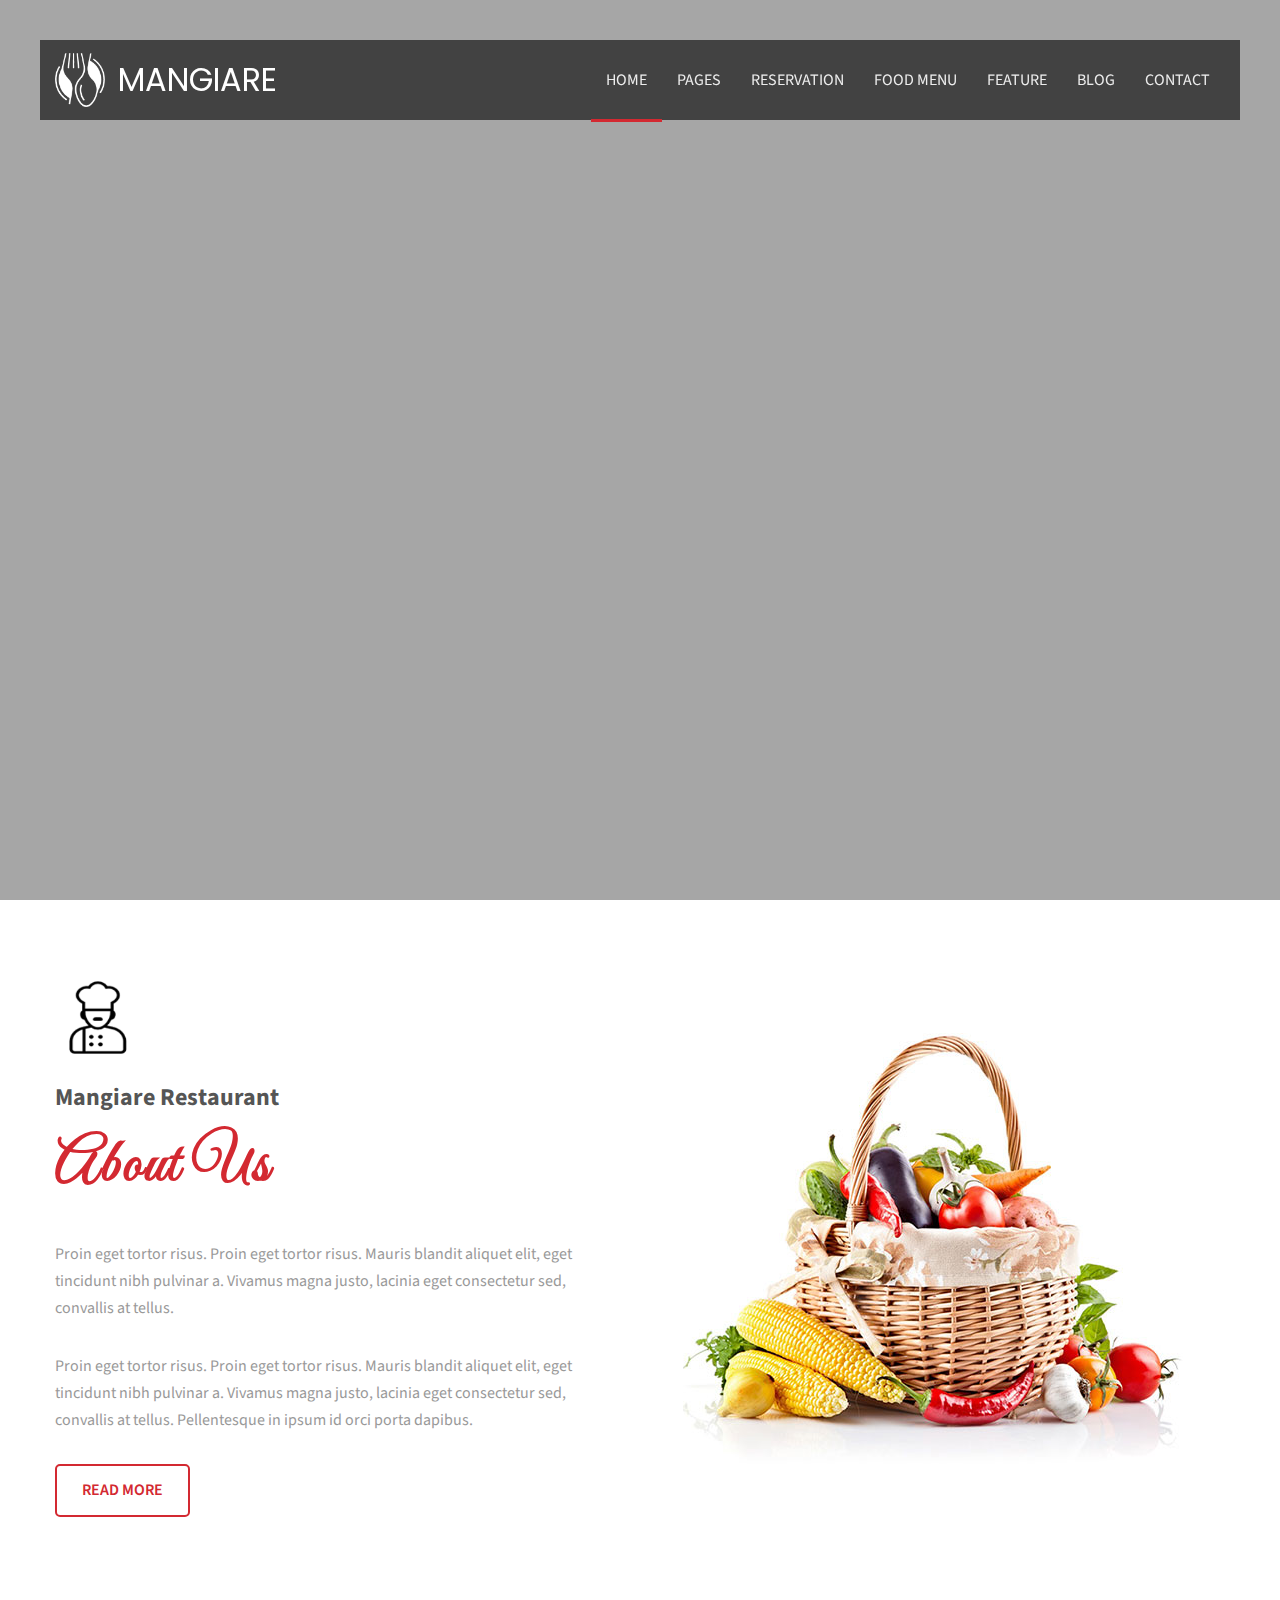
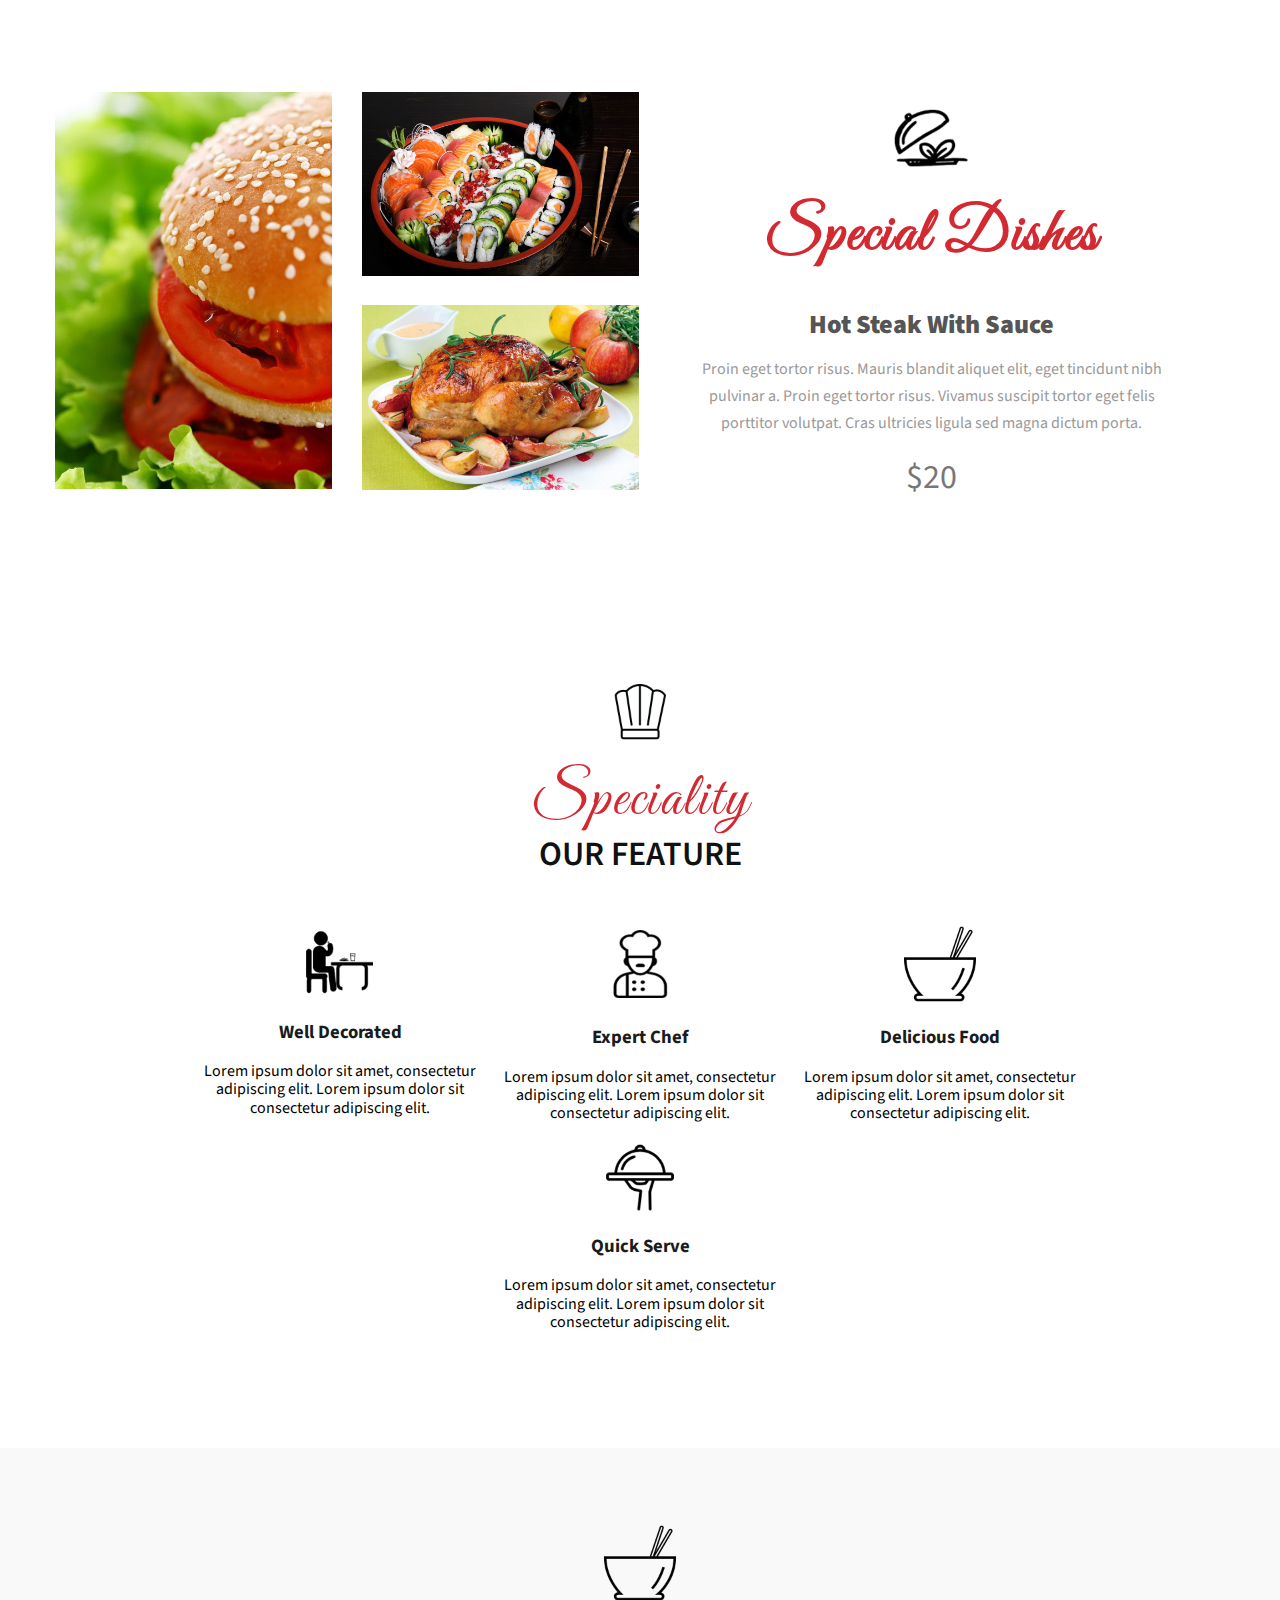
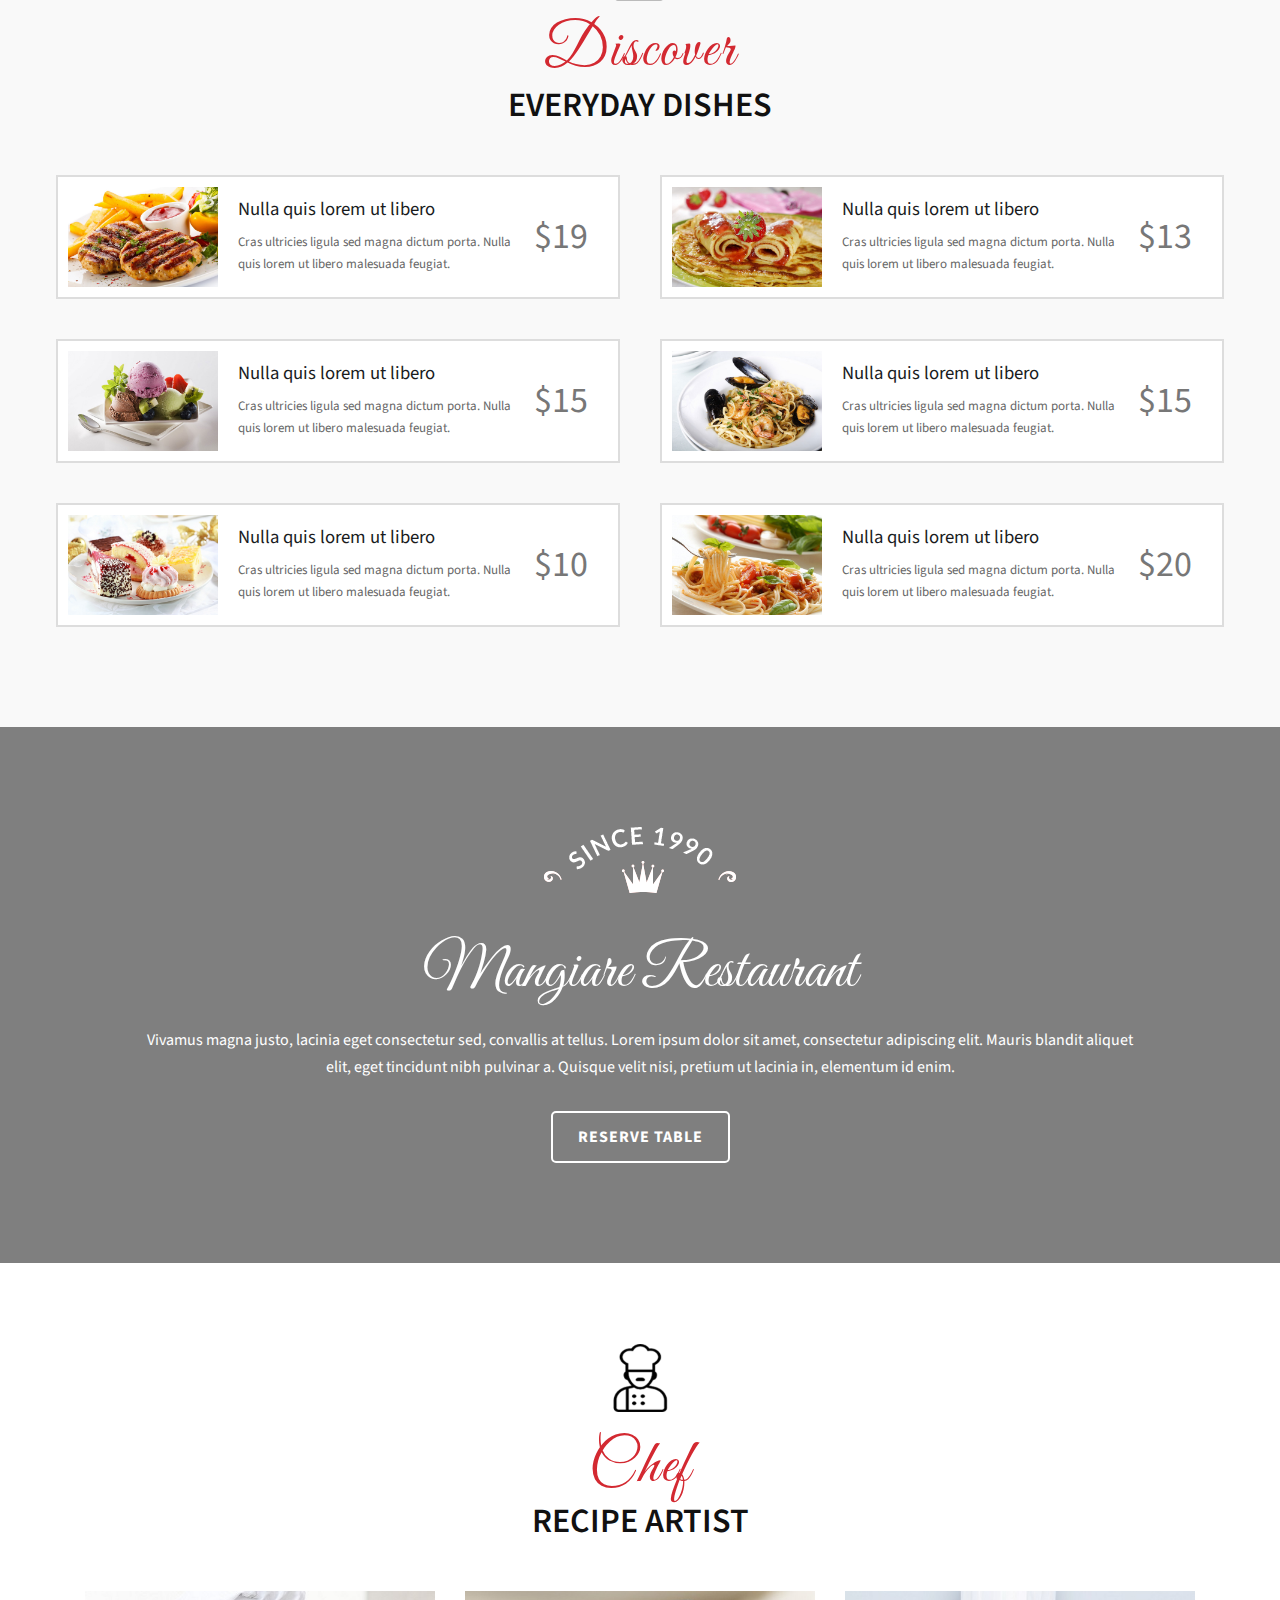
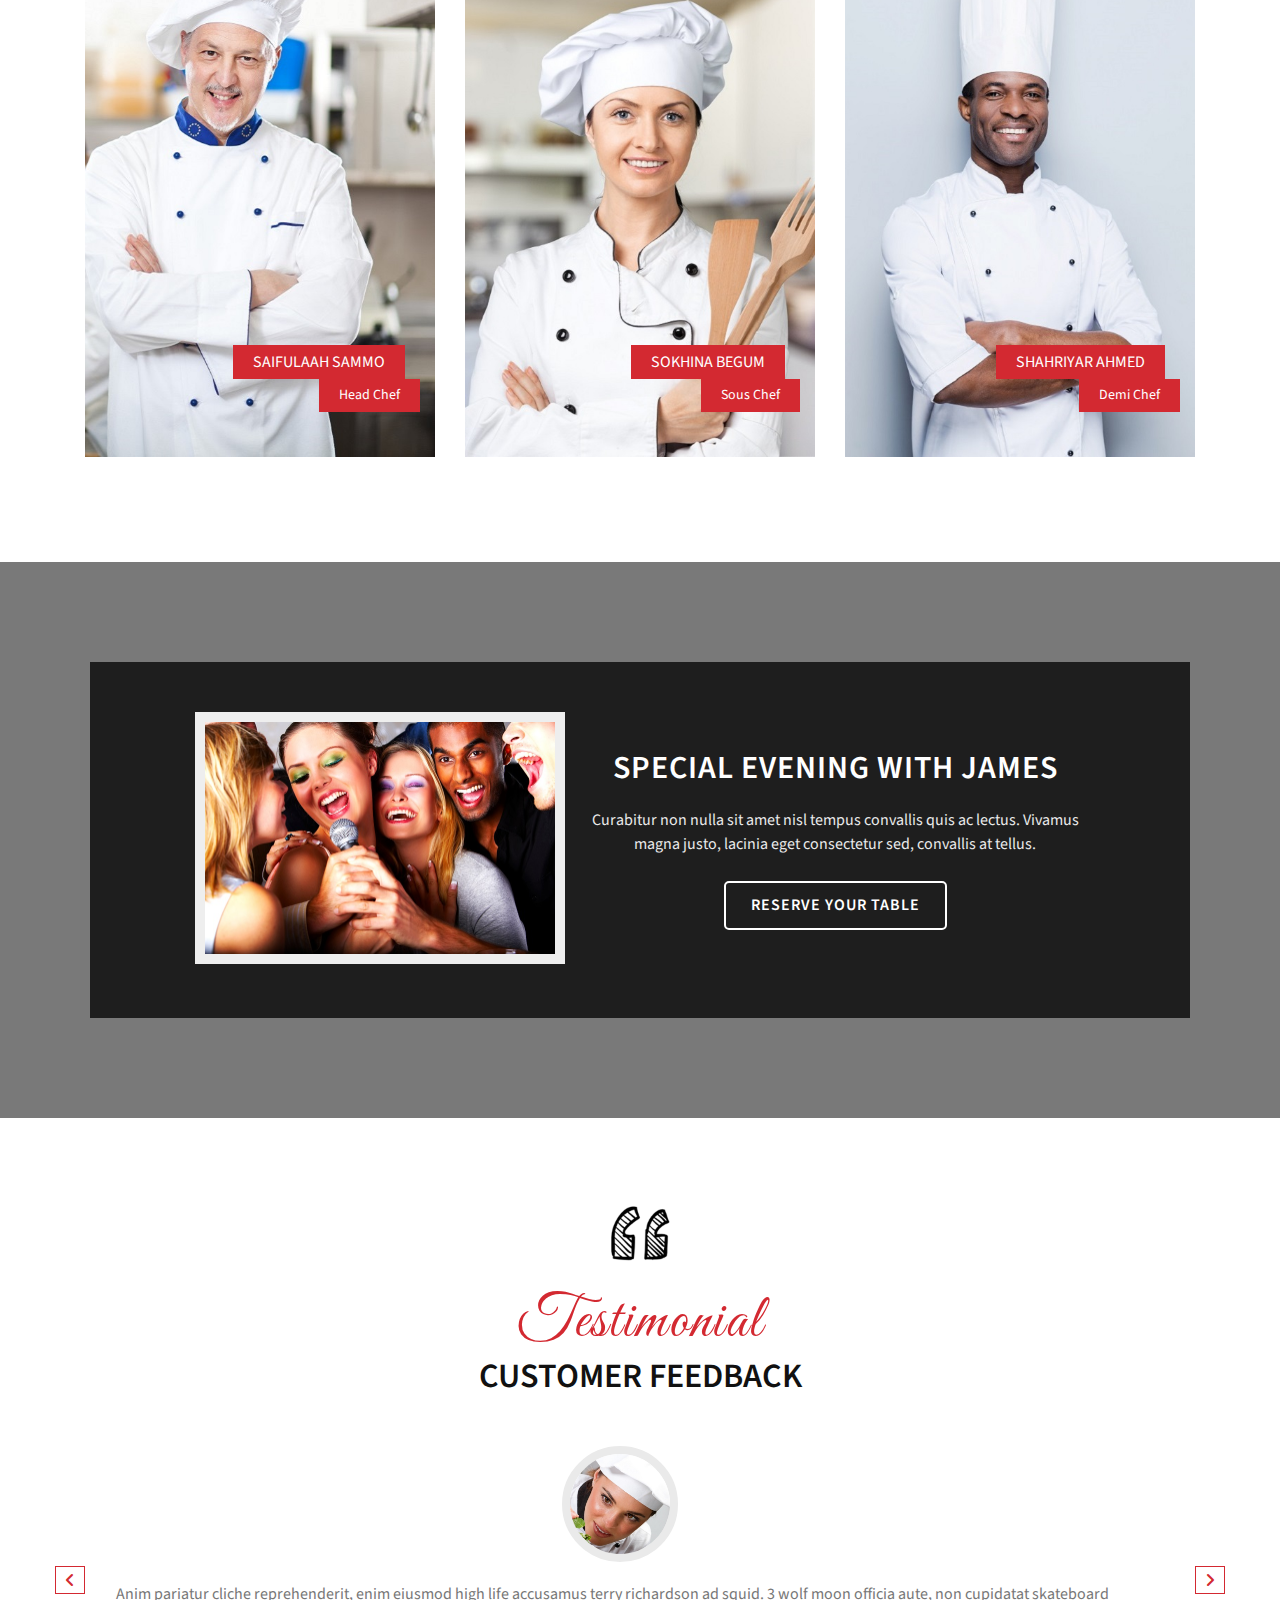
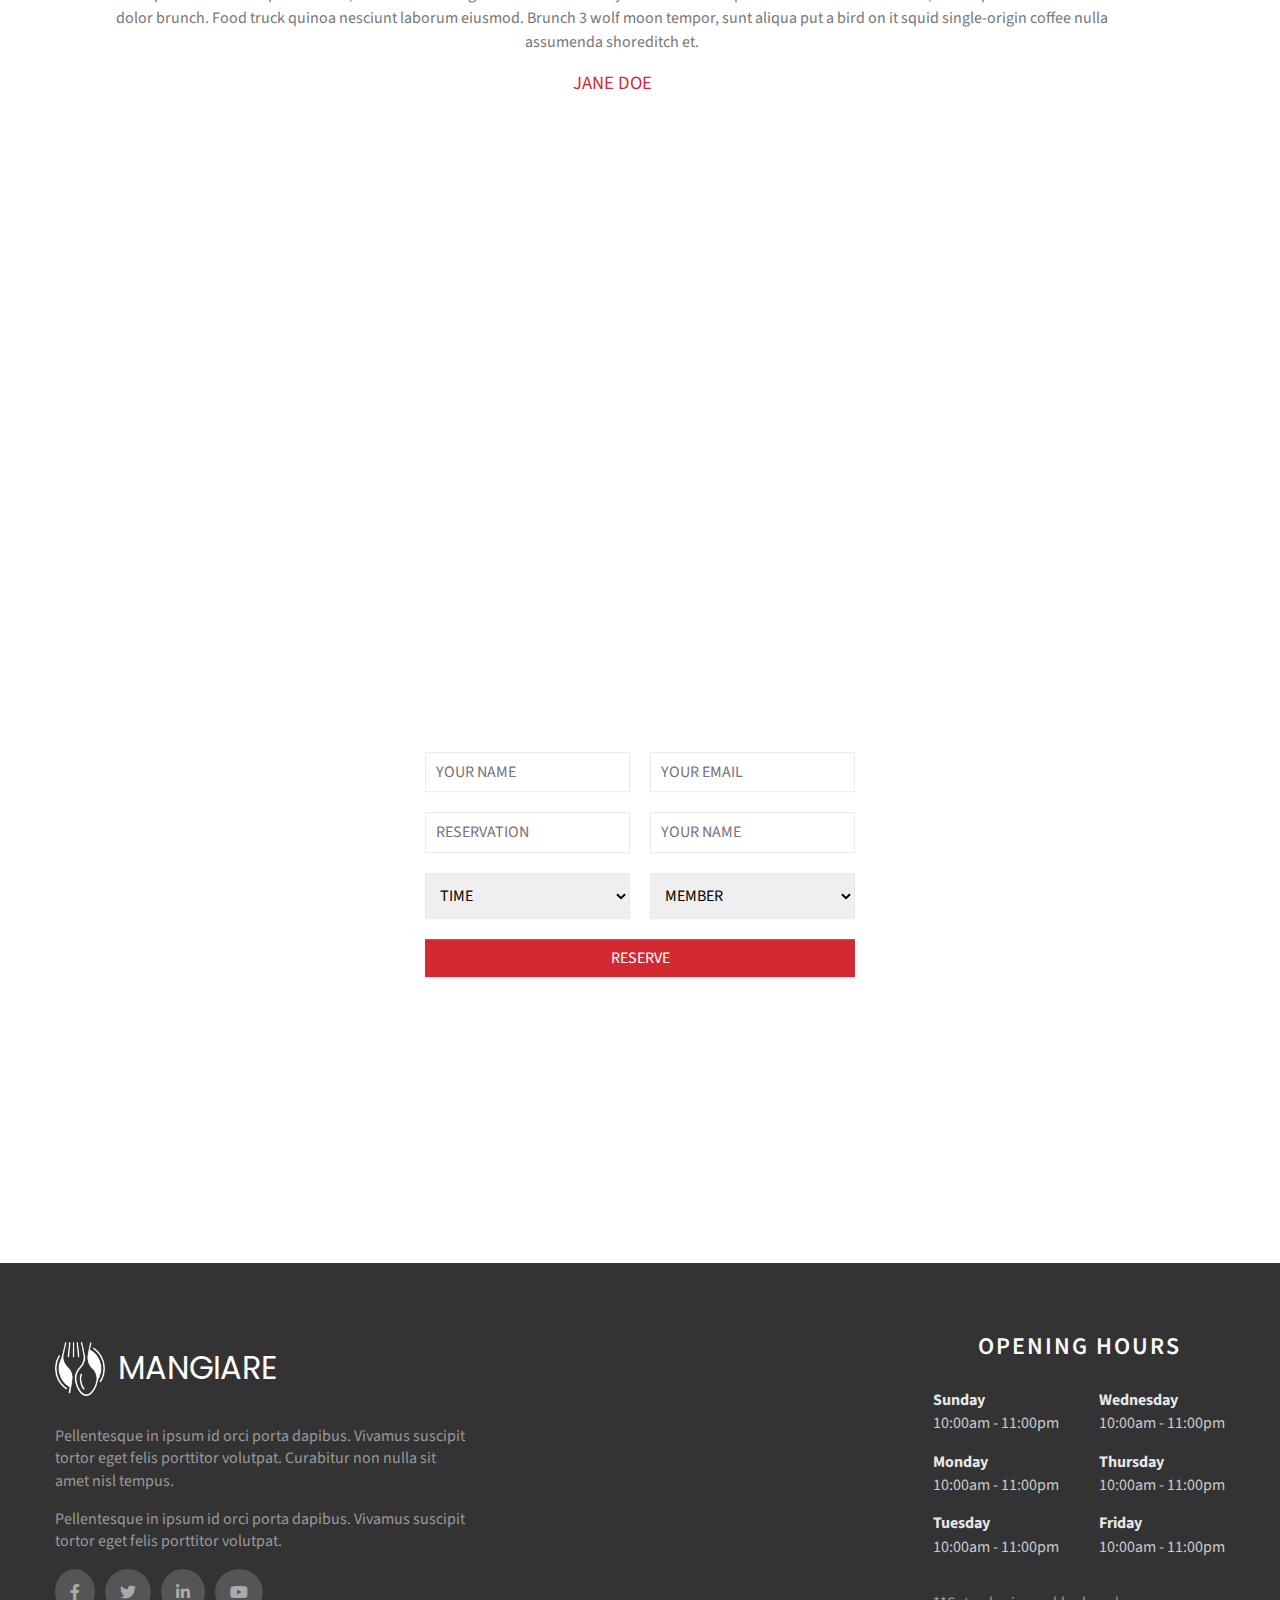
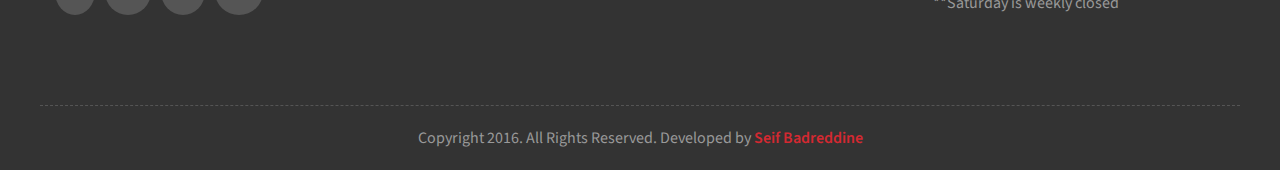
==== commit 41ba7579: "header: retouches" ====
--- a/index.html
+++ b/index.html
@@ -24,7 +24,7 @@
             </a>
             <ul class="menu">
                 <li>
-                    <a href="#" class="main-link">home</a>
+                    <a href="#" class="main-link active">home</a>
                     <ul class="sub-menu">
                         <li><a href="#">home revolution</a></li>
                         <li><a href="#">homepage parallax</a></li>
@@ -37,10 +37,10 @@
                 <li>
                     <a href="#" class="main-link">pages</a>
                     <ul class="sub-menu">
-                        <li><a href="#">about us 1</a></li>
-                        <li><a href="#">about us 2</a></li>
-                        <li><a href="#">about us 3</a></li>
-                        <li><a href="#">chef</a></li>
+                        <li><a href="pages/about-us-1.html">about us 1</a></li>
+                        <li><a href="pages/about-us-2.html">about us 2</a></li>
+                        <li><a href="pages/about-us-3.html">about us 3</a></li>
+                        <li><a href="pages/chef.html">chef</a></li>
                         <li><a href="#">services style 1</a></li>
                         <li><a href="#">services style 2</a></li>
                         <li><a href="#">services style 3</a></li>
@@ -128,6 +128,11 @@
                     </ul>
                 </li>
             </ul>
+            <div class="burger">
+                <span></span>
+                <span></span>
+                <span></span>
+            </div>
         </div>
     </header>
     <!-- header |end -->
--- a/css/style.css
+++ b/css/style.css
@@ -79,19 +79,51 @@
 
 .head h1.title {
   margin: 10px 0 0;
+  font-weight: 400;
 }
 
 .head h2 {
   text-transform: uppercase;
   font-size: 34px;
   color: #111;
+  font-weight: 600;
   margin: 0;
+}
+
+.head.left {
+  text-align: left;
+}
+
+.head.left h2 {
+  margin: 10px 0 20px;
+}
+
+.link {
+  text-transform: uppercase;
+  font-weight: 600;
+  color: var(--main-color-theme);
+  border-radius: 3px;
+  border: 2px solid var(--main-color-theme);
+  display: inline-block;
+  padding: 13px 25px;
+  margin-top: 35px;
+  letter-spacing: 1px;
+  -webkit-transition: .3s;
+  transition: .3s;
+}
+
+.link:hover {
+  color: white;
+  background-color: var(--main-color-theme);
+}
+
+.gr {
+  background-color: #f9f9f9;
 }
 
 /* End Global rules */
 /* header */
 body {
-  height: 2000px;
   position: relative;
 }
 
@@ -106,8 +138,10 @@
 }
 
 header.sticky {
-  background-color: rgba(0, 0, 0, 0.7);
+  background-color: rgba(0, 0, 0, 0.8);
   margin-top: unset;
+  -webkit-backdrop-filter: blur(2px);
+          backdrop-filter: blur(2px);
 }
 
 header.sticky .container {
@@ -128,6 +162,44 @@
           justify-content: space-between;
 }
 
+.burger {
+  height: -webkit-fit-content;
+  height: -moz-fit-content;
+  height: fit-content;
+  -webkit-transition: 0.5s;
+  transition: 0.5s;
+  display: none;
+  padding: 25px;
+  cursor: pointer;
+}
+
+.burger span {
+  height: 3px;
+  width: 25px;
+  background-color: white;
+  display: block;
+  -webkit-transition: inherit;
+  transition: inherit;
+}
+
+.burger span:not(:last-child) {
+  margin-bottom: 4px;
+}
+
+.burger.clicked span:nth-child(2) {
+  opacity: 0;
+}
+
+.burger.clicked span:nth-child(1) {
+  -webkit-transform: rotate(-45deg) translate(-4px, 6px);
+          transform: rotate(-45deg) translate(-4px, 6px);
+}
+
+.burger.clicked span:nth-child(3) {
+  -webkit-transform: rotate(45deg) translate(-4px, -6px);
+          transform: rotate(45deg) translate(-4px, -6px);
+}
+
 #logo {
   display: -webkit-box;
   display: -ms-flexbox;
@@ -191,6 +263,59 @@
 
 header .menu > li .main-link:hover::before {
   width: 100%;
+}
+
+header .menu > li .main-link.active::before {
+  width: 100%;
+}
+
+@media (max-width: 1034px) {
+  header {
+    margin-top: 0;
+    width: 100%;
+    background-color: rgba(0, 0, 0, 0.5);
+  }
+  header .container {
+    -webkit-box-pack: justify;
+        -ms-flex-pack: justify;
+            justify-content: space-between;
+    background-color: unset;
+  }
+  header .container .menu {
+    display: none;
+    right: -200%;
+    -webkit-transition: 1s ease-out;
+    transition: 1s ease-out;
+    display: block;
+    padding-top: 25px;
+    padding-bottom: 25px;
+    position: absolute;
+    opacity: 0;
+    top: 80px;
+    width: 80%;
+    height: unset;
+    background-color: rgba(0, 0, 0, 0.9);
+  }
+  header .container .menu li {
+    padding: 15px 5px;
+  }
+  header .container .menu li .main-link:hover::before {
+    bottom: 15px;
+  }
+  header .container .menu.active {
+    right: 0;
+    opacity: 1;
+  }
+  header .container .menu .sub-menu {
+    display: none;
+  }
+  header .container .menu .feature {
+    display: none;
+  }
+  header .container .burger {
+    display: block;
+    left: 0;
+  }
 }
 
 header .sub-menu {
@@ -254,6 +379,10 @@
   width: calc(100% - 30px);
 }
 
+header .sub-menu li.active::before {
+  width: calc(100% - 30px);
+}
+
 .menu > li:hover .sub-menu {
   -webkit-transform: scaleY(1);
           transform: scaleY(1);
@@ -491,7 +620,6 @@
 .special-dishes {
   padding-top: 75px;
   padding-bottom: 100px;
-  background-color: #f9f9f9;
 }
 
 .special-dishes .container {
@@ -732,7 +860,7 @@
   background-attachment: fixed;
   position: relative;
   padding: 100px 20px;
-  z-index: -2;
+  z-index: 1;
   text-align: center;
 }
 
@@ -744,7 +872,12 @@
   width: 100%;
   top: 0;
   left: 0;
-  z-index: -1;
+  z-index: 2;
+}
+
+.rest img {
+  position: relative;
+  z-index: 5;
 }
 
 .rest h1 {
@@ -754,6 +887,8 @@
   color: white;
   font-weight: normal;
   margin-bottom: 20px;
+  position: relative;
+  z-index: 5;
 }
 
 .rest p {
@@ -761,6 +896,8 @@
   max-width: 1000px;
   margin: auto;
   line-height: 1.7;
+  position: relative;
+  z-index: 5;
 }
 
 .rest a {
@@ -775,6 +912,8 @@
   transition: .3s;
   letter-spacing: 1px;
   font-weight: bold;
+  position: relative;
+  z-index: 5;
 }
 
 .rest a:hover {
@@ -1172,35 +1311,35 @@
   padding: 10px;
 }
 
-.reservation .con form {
+form {
   background-color: rgba(255, 255, 255, 0.75);
   max-width: 450px;
   margin: auto;
   padding: 20px;
 }
 
-.reservation .con form .row {
+form .row {
   width: 100%;
   display: -webkit-box;
   display: -ms-flexbox;
   display: flex;
 }
 
-.reservation .con form .row input,
-.reservation .con form .row select {
+form .row input,
+form .row select {
   width: 500%;
   padding: 10px;
   text-transform: uppercase;
   margin: 10px;
-  border: none;
-}
-
-.reservation .con form .row input:focus,
-.reservation .con form .row select:focus {
+  border: 1px solid #eaeaea;
+}
+
+form .row input:focus,
+form .row select:focus {
   outline: none;
 }
 
-.reservation .con form input[type="submit"] {
+form input[type="submit"] {
   background-color: var(--main-color-theme);
   border: none;
   margin: 10px;
@@ -1337,4 +1476,479 @@
             justify-content: center;
   }
 }
+
+.hero-about-us-1 {
+  height: 400px;
+  background-image: url("../images/breadcrumb.jpg");
+  background-size: cover;
+  background-position: center;
+  position: relative;
+}
+
+.hero-about-us-1 .container {
+  display: -webkit-box;
+  display: -ms-flexbox;
+  display: flex;
+  -webkit-box-pack: justify;
+      -ms-flex-pack: justify;
+          justify-content: space-between;
+  -webkit-box-align: center;
+      -ms-flex-align: center;
+          align-items: center;
+  padding-top: 230px;
+}
+
+.hero-about-us-1 .container h1 {
+  font-family: 'Great Vibes', cursive;
+  text-transform: capitalize;
+  letter-spacing: 2px;
+  font-size: 60px;
+  font-weight: normal;
+  color: var(--main-color-theme);
+}
+
+.hero-about-us-1 .container p {
+  color: white;
+}
+
+.hero-about-us-1 .container p a {
+  color: white;
+  -webkit-transition: .3s;
+  transition: .3s;
+}
+
+.hero-about-us-1 .container p a:hover {
+  color: var(--main-color-theme);
+}
+
+@media (max-width: 600px) {
+  .hero-about-us-1 .container {
+    -webkit-box-orient: vertical;
+    -webkit-box-direction: normal;
+        -ms-flex-direction: column;
+            flex-direction: column;
+  }
+  .hero-about-us-1 .container h1 {
+    margin: 0;
+  }
+}
+
+.testimonial.about-us-1,
+.speciality.about-us-1 {
+  background-color: #f9f9f9;
+}
+
+.welcome {
+  padding-top: 75px;
+  padding-bottom: 75px;
+  text-align: center;
+}
+
+.welcome p {
+  margin-top: 50px;
+  background-color: #f9f9f9;
+  max-width: 1000px;
+  margin: auto;
+  margin-top: 50px;
+  padding: 25px;
+  color: #555;
+  line-height: 1.5;
+}
+
+.welcome h2 {
+  font-weight: 600;
+  margin-top: 50px;
+  margin-bottom: 40px;
+}
+
+.welcome a {
+  color: var(--main-color-theme);
+  text-transform: uppercase;
+  font-weight: 600;
+  padding: 15px 25px;
+  border: 2px solid var(--main-color-theme);
+  border-radius: 5px;
+  -webkit-transition: .3s;
+  transition: .3s;
+  display: inline-block;
+}
+
+.welcome a:hover {
+  color: white;
+  background-color: var(--main-color-theme);
+}
+
+.about-us-2 .container {
+  display: -webkit-box;
+  display: -ms-flexbox;
+  display: flex;
+  -webkit-box-align: center;
+      -ms-flex-align: center;
+          align-items: center;
+}
+
+.about-us-2 .container .info {
+  -webkit-box-flex: 1;
+      -ms-flex: 1;
+          flex: 1;
+}
+
+.about-us-2 .container .info p {
+  line-height: 1.5;
+  color: #777;
+  margin-top: 30px;
+}
+
+.about-us-2 .container .info .lists {
+  display: -webkit-box;
+  display: -ms-flexbox;
+  display: flex;
+  gap: 100px;
+  margin-top: 35px;
+}
+
+.about-us-2 .container .info .lists li {
+  padding-left: 30px;
+  position: relative;
+}
+
+.about-us-2 .container .info .lists li:not(:last-child) {
+  margin-bottom: 15px;
+}
+
+.about-us-2 .container .info .lists li::before {
+  content: '';
+  position: absolute;
+  height: 13px;
+  width: 13px;
+  border-radius: 50%;
+  background-color: white;
+  border: 3px solid var(--main-color-theme);
+  left: 0;
+  -webkit-transform: translateY(-50%);
+          transform: translateY(-50%);
+  top: 50%;
+}
+
+.about-us-2 .container .info .lists li::after {
+  content: '';
+  position: absolute;
+  height: 7px;
+  width: 7px;
+  border-radius: 50%;
+  background-color: var(--main-color-theme);
+  left: 6px;
+  -webkit-transform: translateY(-50%);
+          transform: translateY(-50%);
+  top: 50%;
+}
+
+.about-us-2 .container .image {
+  -webkit-box-flex: 1;
+      -ms-flex: 1;
+          flex: 1;
+  text-align: center;
+}
+
+@media (max-width: 830px) {
+  .about-us-2 {
+    padding-top: 30px;
+  }
+  .about-us-2 .container {
+    -webkit-box-orient: vertical;
+    -webkit-box-direction: normal;
+        -ms-flex-direction: column;
+            flex-direction: column;
+  }
+  .about-us-2 .container .info .lists {
+    gap: 20px;
+  }
+}
+
+.para {
+  padding-top: 100px;
+  padding-bottom: 100px;
+  background-color: #f9f9f9;
+}
+
+.para .container {
+  display: -webkit-box;
+  display: -ms-flexbox;
+  display: flex;
+  -webkit-box-align: center;
+      -ms-flex-align: center;
+          align-items: center;
+  gap: 40px;
+}
+
+.para .container .image {
+  -webkit-box-flex: 1;
+      -ms-flex: 1;
+          flex: 1;
+}
+
+.para .container .image img {
+  width: 100%;
+}
+
+.para .container .info {
+  -webkit-box-flex: 1;
+      -ms-flex: 1;
+          flex: 1;
+}
+
+.para .container .info img {
+  width: 80px;
+}
+
+.para .container .info h2 {
+  text-transform: capitalize;
+  font-size: 30px;
+  color: #111;
+  margin: 0;
+  margin-bottom: 25px;
+}
+
+.para .container .info p {
+  line-height: 1.5;
+  color: #777;
+  margin: 0;
+  margin-bottom: 25px;
+}
+
+.para .container .info .link {
+  margin-top: 0;
+}
+
+@media (max-width: 1034px) {
+  .para .container {
+    -webkit-box-orient: vertical;
+    -webkit-box-direction: reverse;
+        -ms-flex-direction: column-reverse;
+            flex-direction: column-reverse;
+    text-align: center;
+  }
+}
+
+.about-us-3 {
+  padding-top: 75px;
+  padding-bottom: 75px;
+}
+
+.about-us-3 .container {
+  display: -webkit-box;
+  display: -ms-flexbox;
+  display: flex;
+  -webkit-box-pack: justify;
+      -ms-flex-pack: justify;
+          justify-content: space-between;
+}
+
+.about-us-3 .container .info {
+  -ms-flex-preferred-size: 42.5%;
+      flex-basis: 42.5%;
+}
+
+.about-us-3 .container .info p {
+  line-height: 1.5;
+  color: #777;
+  margin: 0;
+  margin-top: 25px;
+}
+
+.about-us-3 .container .plates {
+  -ms-flex-preferred-size: 50%;
+      flex-basis: 50%;
+  display: -webkit-box;
+  display: -ms-flexbox;
+  display: flex;
+  gap: 35px;
+}
+
+.about-us-3 .container .plates .boxes .box {
+  position: relative;
+}
+
+.about-us-3 .container .plates .boxes .box:not(:last-child) {
+  margin-bottom: 35px;
+}
+
+.about-us-3 .container .plates .boxes .box img {
+  width: 100%;
+}
+
+.about-us-3 .container .plates .boxes .box .inner-box {
+  position: absolute;
+  height: 80%;
+  width: 85%;
+  -webkit-transform: translate(-50%, -50%);
+          transform: translate(-50%, -50%);
+  left: 50%;
+  top: 50%;
+}
+
+.about-us-3 .container .plates .boxes .box .inner-box::before {
+  content: '';
+  position: absolute;
+  -webkit-transform: translate(-50%, -50%);
+          transform: translate(-50%, -50%);
+  left: 50%;
+  top: 50%;
+  height: 100%;
+  width: 0%;
+  top: 50%;
+  left: 50%;
+  -webkit-transition: .5s;
+  transition: .5s;
+  opacity: 0;
+  border-top: 1px solid white;
+  border-bottom: 1px solid white;
+}
+
+.about-us-3 .container .plates .boxes .box .inner-box::after {
+  content: '';
+  position: absolute;
+  -webkit-transform: translate(-50%, -50%);
+          transform: translate(-50%, -50%);
+  left: 50%;
+  top: 50%;
+  -webkit-transition: .5s;
+  transition: .5s;
+  opacity: 0;
+  height: 0%;
+  width: 100%;
+  top: 50%;
+  left: 50%;
+  border-left: 1px solid white;
+  border-right: 1px solid white;
+}
+
+.about-us-3 .container .plates .boxes .box .inner-box h3 {
+  position: absolute;
+  -webkit-transform: translate(-50%, -50%);
+          transform: translate(-50%, -50%);
+  left: 50%;
+  top: 60%;
+  color: rgba(255, 255, 255, 0.9);
+  font-family: 'Great Vibes', cursive;
+  font-size: 50px;
+  font-weight: normal;
+  margin: 0;
+  letter-spacing: 2px;
+  -webkit-transition: .5s;
+  transition: .5s;
+  z-index: 5;
+}
+
+.about-us-3 .container .plates .boxes .box::before {
+  content: '';
+  position: absolute;
+  height: 100%;
+  width: 100%;
+  top: 0;
+  left: 0;
+  background-color: rgba(0, 0, 0, 0.25);
+  -webkit-transition: .5s;
+  transition: .5s;
+}
+
+.about-us-3 .container .plates .boxes .box:hover::before {
+  background-color: rgba(0, 0, 0, 0.5);
+}
+
+.about-us-3 .container .plates .boxes .box:hover h3 {
+  top: 50%;
+  color: white;
+}
+
+.about-us-3 .container .plates .boxes .box:hover .inner-box::after {
+  height: 101%;
+  opacity: 1;
+}
+
+.about-us-3 .container .plates .boxes .box:hover .inner-box::before {
+  width: 101%;
+  opacity: 1;
+}
+
+@media (max-width: 1034px) {
+  .about-us-3 .container {
+    -webkit-box-orient: vertical;
+    -webkit-box-direction: normal;
+        -ms-flex-direction: column;
+            flex-direction: column;
+    gap: 40px;
+    -webkit-box-align: center;
+        -ms-flex-align: center;
+            align-items: center;
+  }
+  .about-us-3 .container .info {
+    text-align: center;
+  }
+  .about-us-3 .container .info .head {
+    text-align: center;
+  }
+}
+
+@media (max-width: 820px) {
+  .about-us-3 .container .plates {
+    -webkit-box-orient: vertical;
+    -webkit-box-direction: normal;
+        -ms-flex-direction: column;
+            flex-direction: column;
+    max-width: 500px;
+  }
+}
+
+.reservation-about-3 {
+  padding-top: 75px;
+  padding-bottom: 75px;
+}
+
+.reservation-about-3 .container {
+  display: -webkit-box;
+  display: -ms-flexbox;
+  display: flex;
+  -webkit-box-align: center;
+      -ms-flex-align: center;
+          align-items: center;
+  -webkit-box-pack: justify;
+      -ms-flex-pack: justify;
+          justify-content: space-between;
+}
+
+.reservation-about-3 .container .image {
+  text-align: center;
+  -ms-flex-preferred-size: 49%;
+      flex-basis: 49%;
+}
+
+.reservation-about-3 .container .form {
+  -ms-flex-preferred-size: 49%;
+      flex-basis: 49%;
+}
+
+.reservation-about-3 .container .form form {
+  padding: 0;
+  background-color: unset;
+  width: 100%;
+}
+
+@media (max-width: 1034px) {
+  .reservation-about-3 .container {
+    -webkit-box-pack: center;
+        -ms-flex-pack: center;
+            justify-content: center;
+  }
+  .reservation-about-3 .container .form {
+    -ms-flex-preferred-size: 100%;
+        flex-basis: 100%;
+  }
+  .reservation-about-3 .container .form .head {
+    text-align: center;
+  }
+  .reservation-about-3 .container .image {
+    display: none;
+  }
+}
 /*# sourceMappingURL=style.css.map */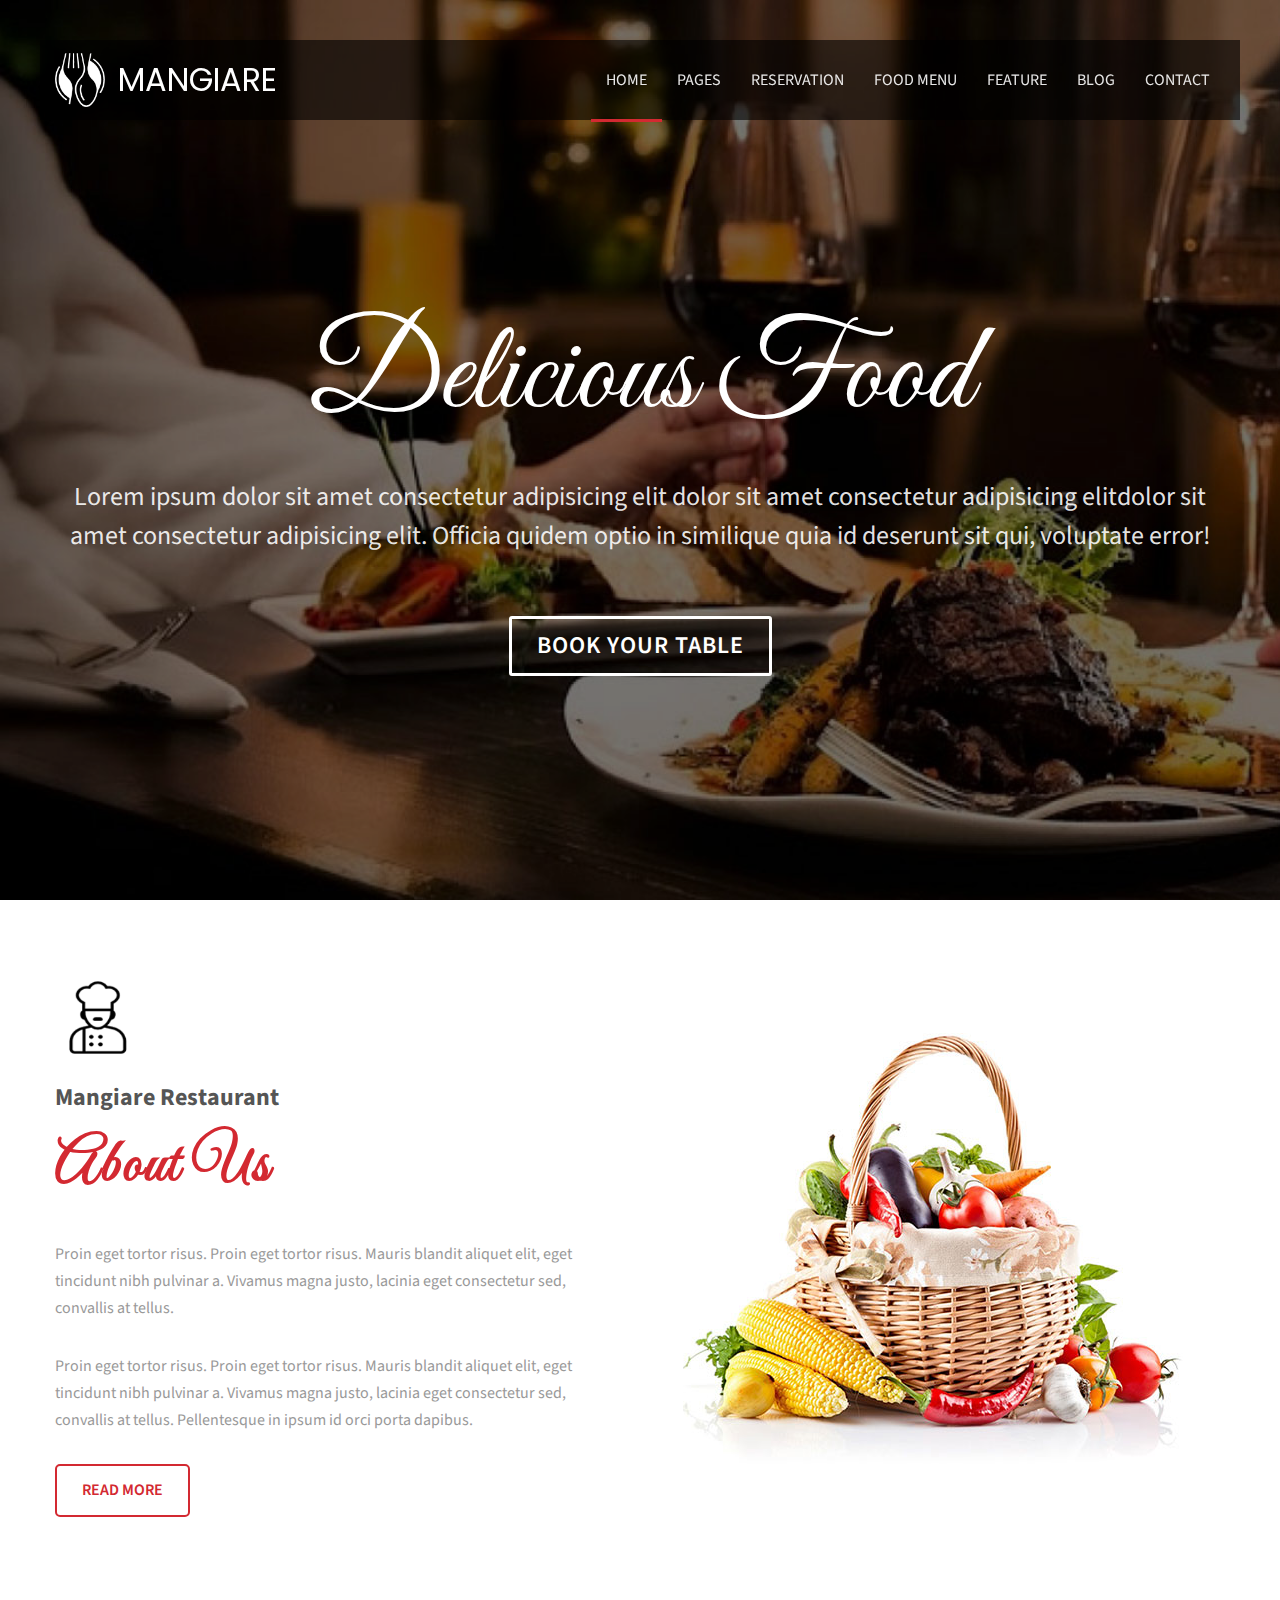
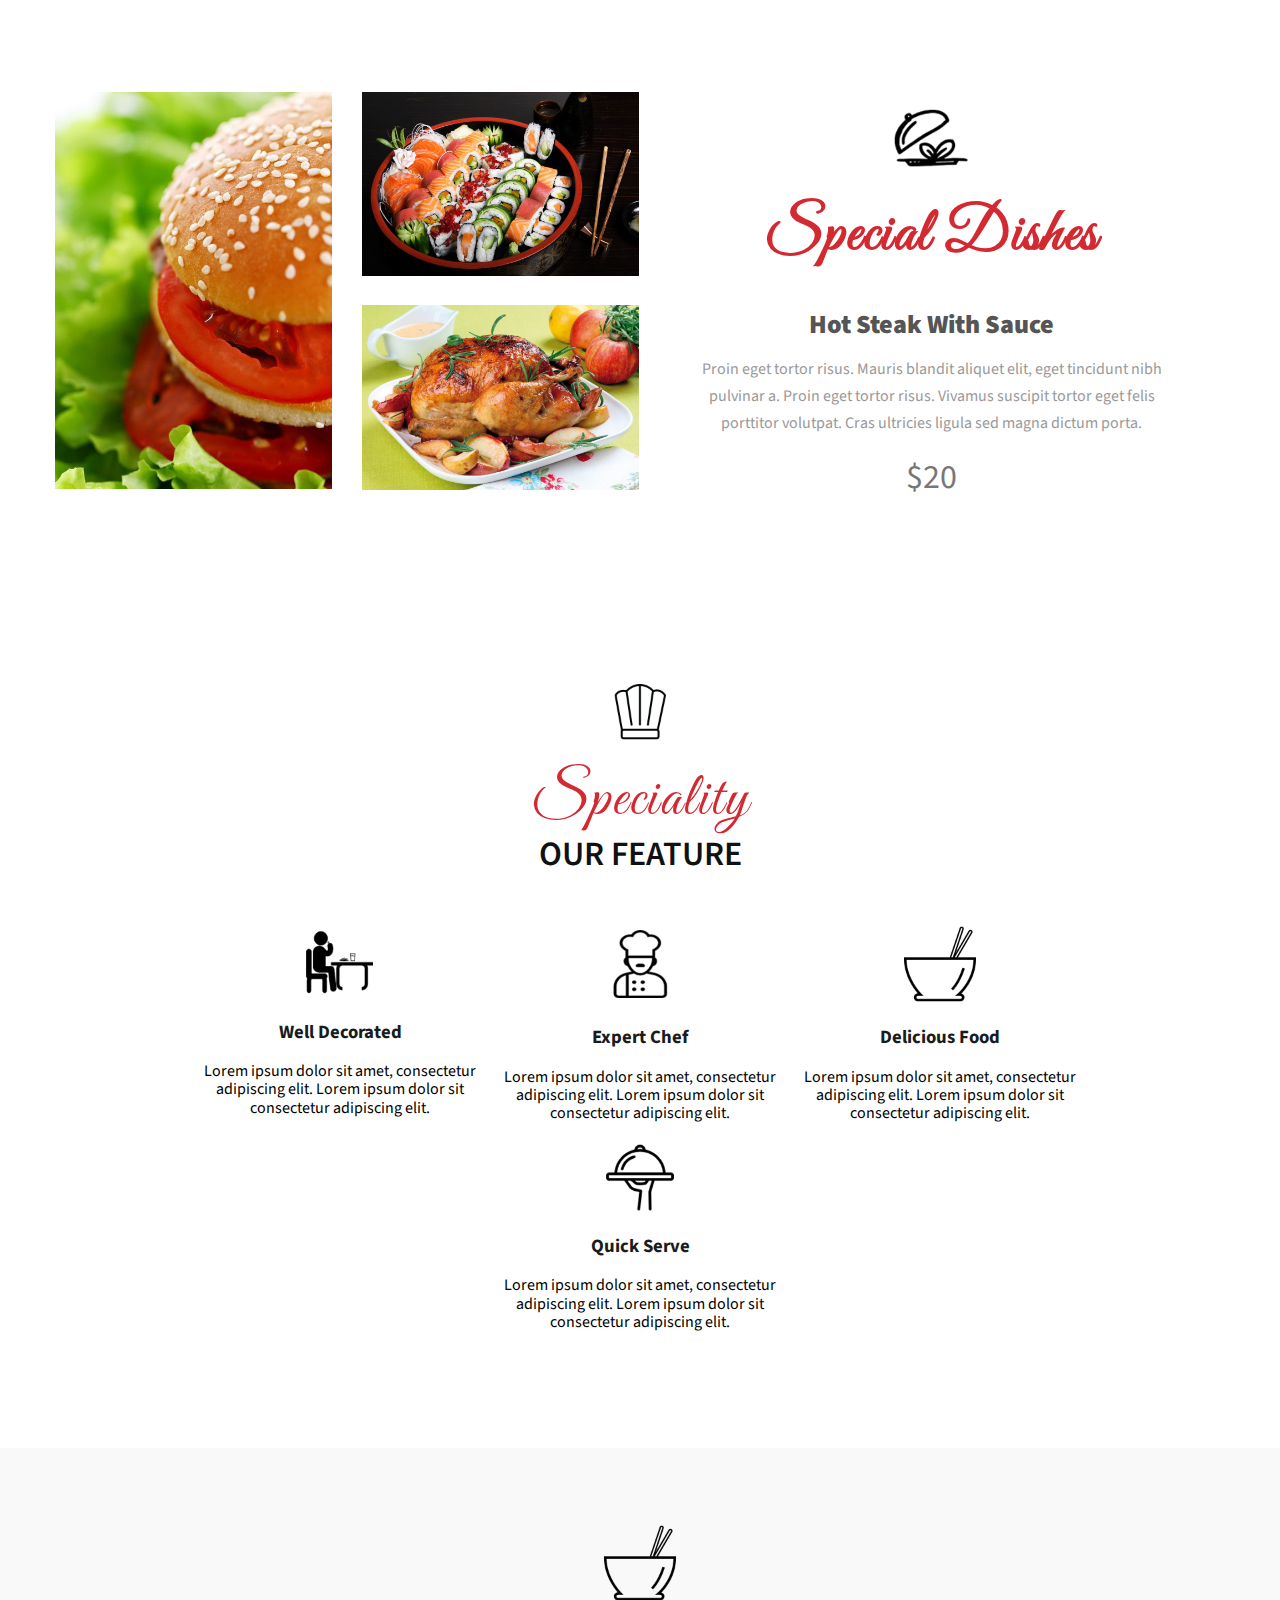
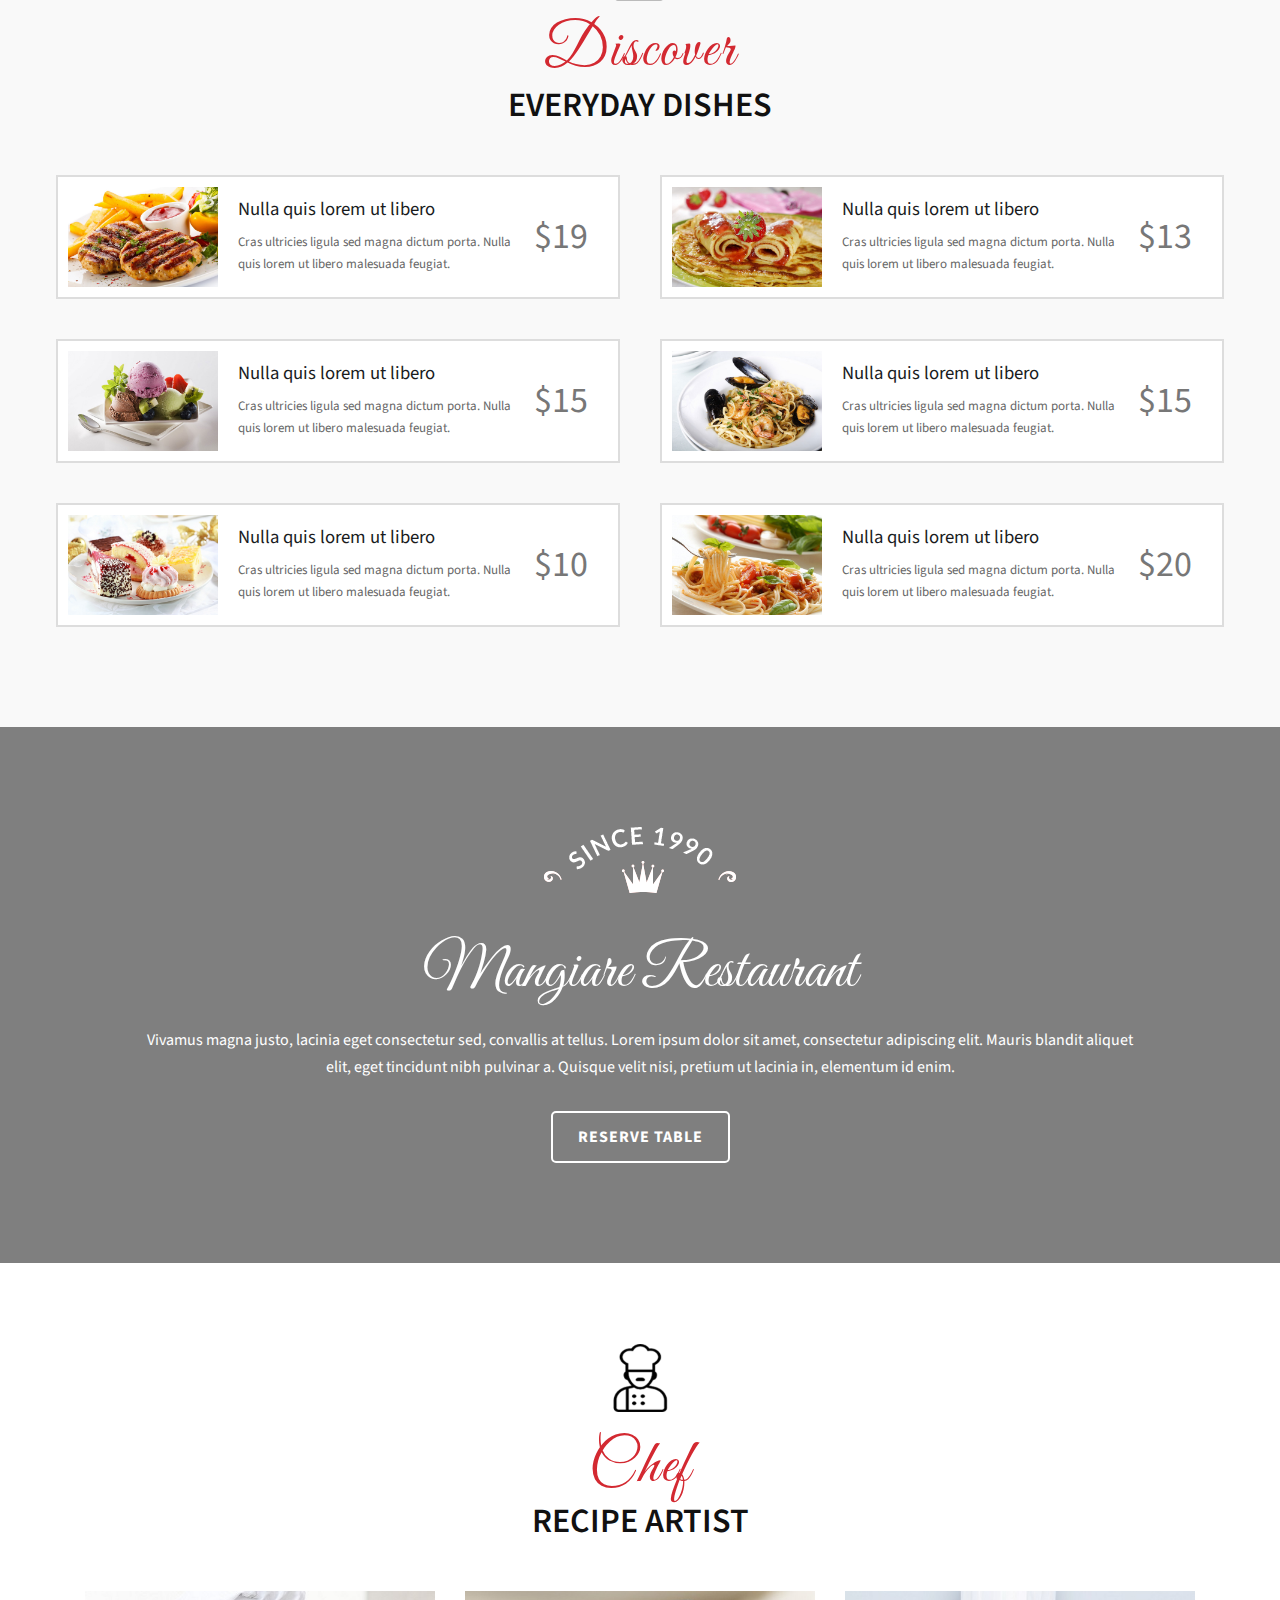
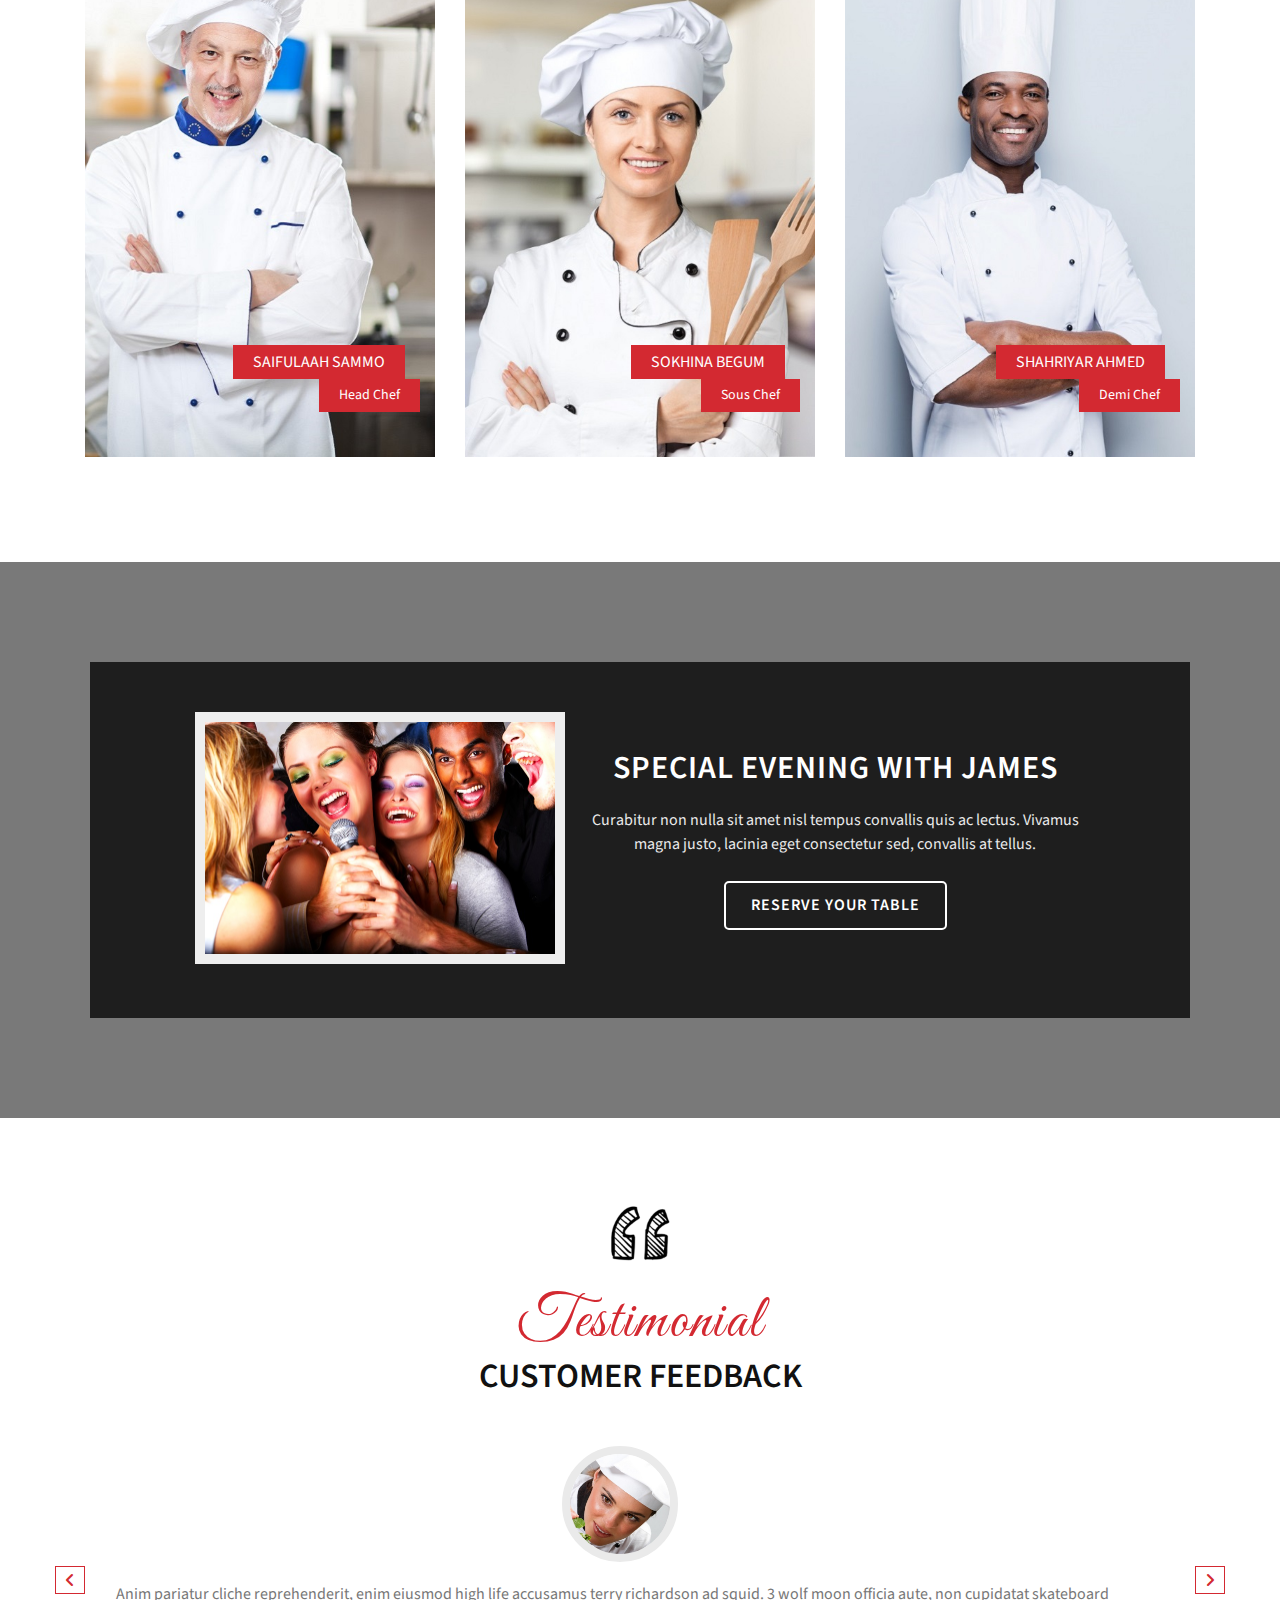
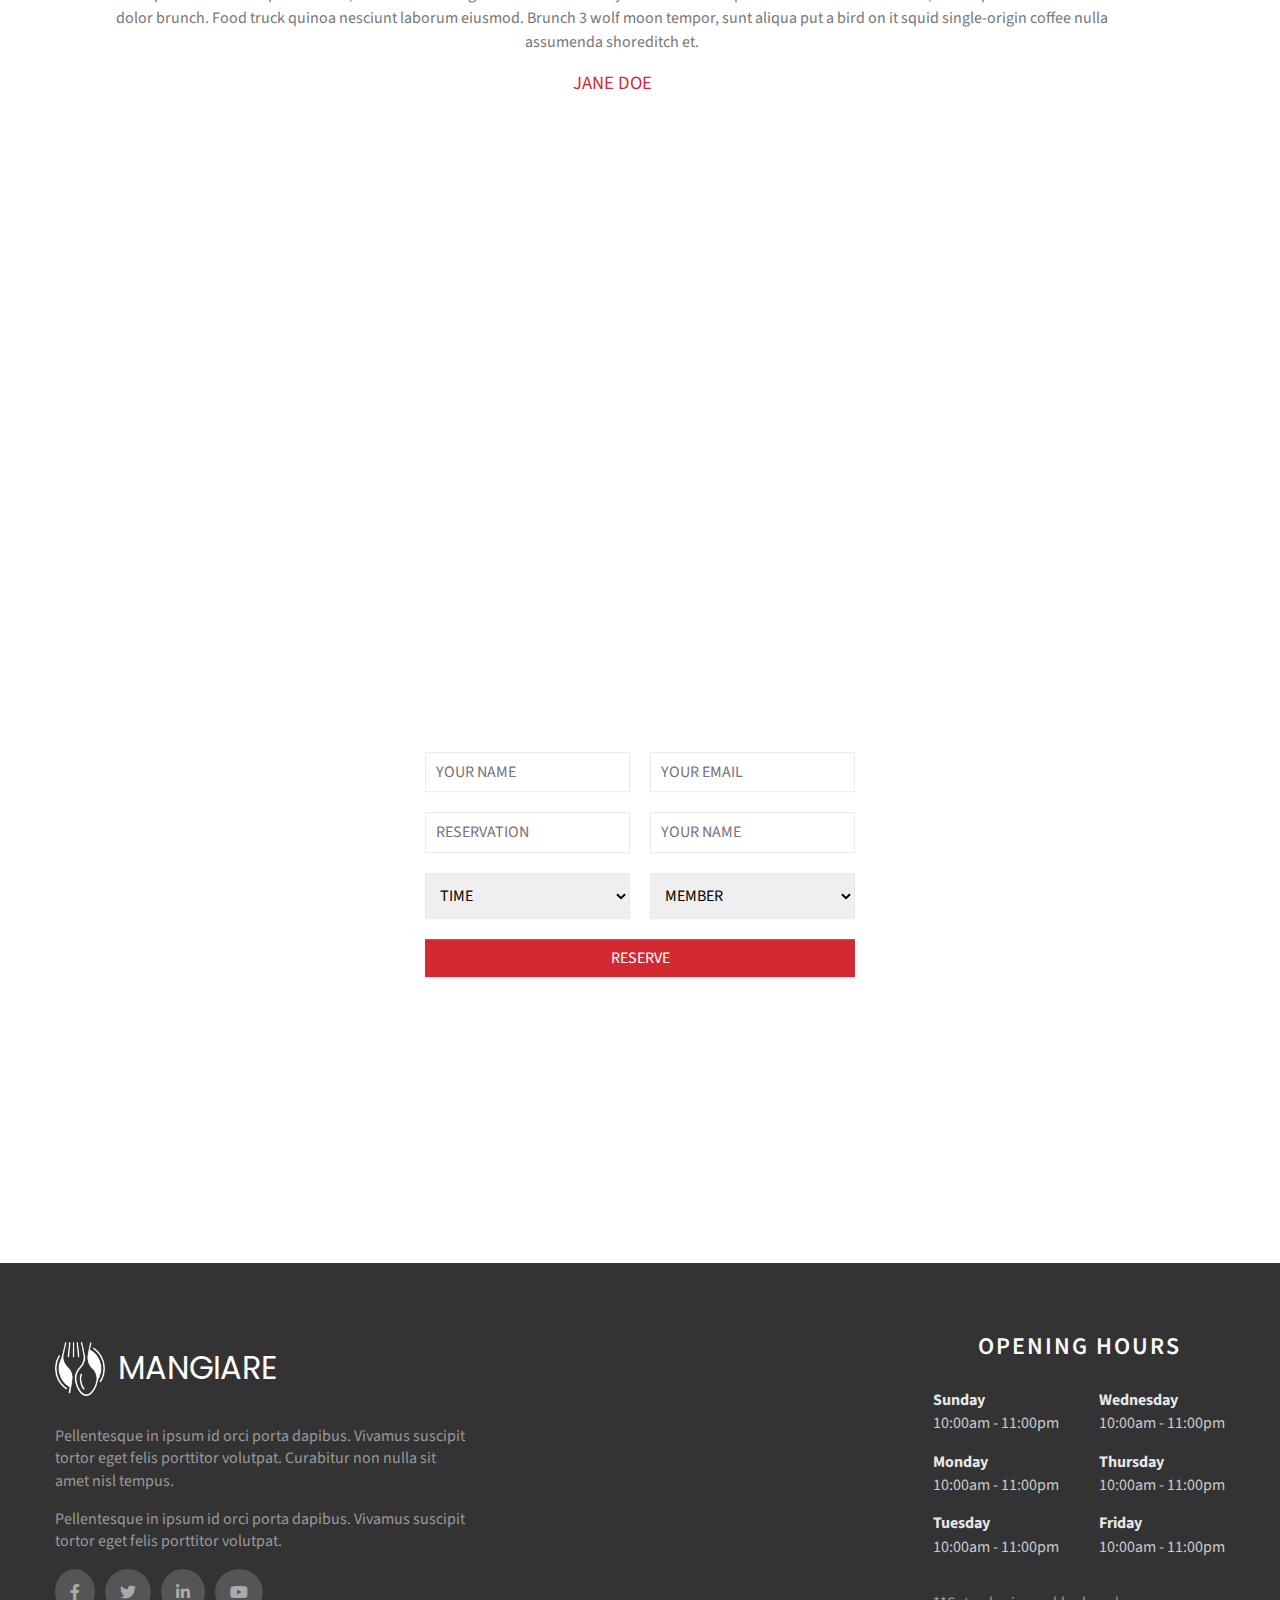
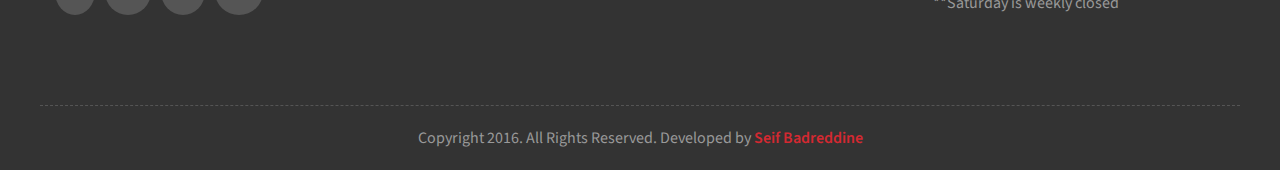
==== commit 15cc9086: "homepage: hero section p2" ====
--- a/index.html
+++ b/index.html
@@ -41,9 +41,9 @@
                         <li><a href="pages/about-us-2.html">about us 2</a></li>
                         <li><a href="pages/about-us-3.html">about us 3</a></li>
                         <li><a href="pages/chef.html">chef</a></li>
-                        <li><a href="#">services style 1</a></li>
-                        <li><a href="#">services style 2</a></li>
-                        <li><a href="#">services style 3</a></li>
+                        <li><a href="pages/services-style-1.html">services style 1</a></li>
+                        <li><a href="pages/services-style-2.html">services style 2</a></li>
+                        <li><a href="pages/services-style-3.html">services style 3</a></li>
                     </ul>
                 </li>
                 <li>
@@ -138,6 +138,15 @@
     <!-- header |end -->
     <!-- hero -->
     <div class="hero">
+        <div class="container">
+            <div class="box">
+                <h1>delicious food</h1>
+            <p>
+                Lorem ipsum dolor sit amet consectetur adipisicing elit dolor sit amet consectetur adipisicing elitdolor sit amet consectetur adipisicing elit. Officia quidem optio in similique quia id deserunt sit qui, voluptate error!
+            </p>
+            <a href="reservation/reservation-style-1.html" class="link">book your table</a>
+            </div>
+        </div>
     </div>
     <!-- hero | end -->
     <!-- about -->
--- a/css/style.css
+++ b/css/style.css
@@ -501,7 +501,7 @@
 .hero {
   width: 100%;
   height: 100vh;
-  background-image: url("../images/hero3.jpg");
+  background-image: url("../images/slide-1.jpg");
   background-size: cover;
   position: relative;
   margin: 0;
@@ -513,6 +513,76 @@
   position: absolute;
   content: '';
   background-color: rgba(0, 0, 0, 0.35);
+}
+
+.hero .container {
+  position: relative;
+  z-index: 9;
+  color: white;
+  display: -webkit-box;
+  display: -ms-flexbox;
+  display: flex;
+  height: 100%;
+  -webkit-box-align: center;
+      -ms-flex-align: center;
+          align-items: center;
+  -webkit-box-pack: center;
+      -ms-flex-pack: center;
+          justify-content: center;
+}
+
+.hero .container .box {
+  text-align: center;
+}
+
+.hero .container .box h1 {
+  font-family: 'Great Vibes', cursive;
+  font-size: 125px;
+  font-weight: 500;
+  text-transform: capitalize;
+  margin-bottom: 0;
+}
+
+.hero .container .box p {
+  font-size: 26px;
+  line-height: 1.5;
+  color: rgba(255, 255, 255, 0.9);
+}
+
+.hero .container .box a.link {
+  color: white;
+  border-color: white;
+  border-width: 3px;
+  font-size: 24px;
+}
+
+.hero .container .box a.link:hover {
+  border-color: var(--main-color-theme);
+}
+
+@media (max-width: 802px) {
+  .hero .container .box h1 {
+    font-size: 80px;
+  }
+  .hero .container .box p {
+    font-size: 20px;
+  }
+  .hero .container .box a.link {
+    font-size: 22px;
+  }
+}
+
+@media (max-width: 500px) {
+  .hero .container .box h1 {
+    font-size: 60px;
+  }
+  .hero .container .box p {
+    font-size: 16px;
+  }
+  .hero .container .box a.link {
+    font-size: 18px;
+    border-width: 2px;
+  }
 }
 
 .about {
@@ -1533,11 +1603,6 @@
   }
 }
 
-.testimonial.about-us-1,
-.speciality.about-us-1 {
-  background-color: #f9f9f9;
-}
-
 .welcome {
   padding-top: 75px;
   padding-bottom: 75px;
@@ -1756,28 +1821,36 @@
   margin-top: 25px;
 }
 
-.about-us-3 .container .plates {
+.plates {
   -ms-flex-preferred-size: 50%;
       flex-basis: 50%;
   display: -webkit-box;
   display: -ms-flexbox;
   display: flex;
+  -webkit-box-pack: center;
+      -ms-flex-pack: center;
+          justify-content: center;
   gap: 35px;
 }
 
-.about-us-3 .container .plates .boxes .box {
-  position: relative;
-}
-
-.about-us-3 .container .plates .boxes .box:not(:last-child) {
+.plates .boxes {
+  min-width: 300px;
+  max-width: 400px;
+}
+
+.plates .boxes .box {
+  position: relative;
+}
+
+.plates .boxes .box:not(:last-child) {
   margin-bottom: 35px;
 }
 
-.about-us-3 .container .plates .boxes .box img {
+.plates .boxes .box img {
   width: 100%;
 }
 
-.about-us-3 .container .plates .boxes .box .inner-box {
+.plates .boxes .box .inner-box {
   position: absolute;
   height: 80%;
   width: 85%;
@@ -1787,7 +1860,7 @@
   top: 50%;
 }
 
-.about-us-3 .container .plates .boxes .box .inner-box::before {
+.plates .boxes .box .inner-box::before {
   content: '';
   position: absolute;
   -webkit-transform: translate(-50%, -50%);
@@ -1805,7 +1878,7 @@
   border-bottom: 1px solid white;
 }
 
-.about-us-3 .container .plates .boxes .box .inner-box::after {
+.plates .boxes .box .inner-box::after {
   content: '';
   position: absolute;
   -webkit-transform: translate(-50%, -50%);
@@ -1823,8 +1896,12 @@
   border-right: 1px solid white;
 }
 
-.about-us-3 .container .plates .boxes .box .inner-box h3 {
+.plates .boxes .box .inner-box h3 {
+  width: -webkit-fit-content;
+  width: -moz-fit-content;
+  width: fit-content;
   position: absolute;
+  text-transform: capitalize;
   -webkit-transform: translate(-50%, -50%);
           transform: translate(-50%, -50%);
   left: 50%;
@@ -1840,33 +1917,56 @@
   z-index: 5;
 }
 
-.about-us-3 .container .plates .boxes .box::before {
+.plates .boxes .box .inner-box p {
+  position: absolute;
+  -webkit-transform: translate(-50%, -50%);
+          transform: translate(-50%, -50%);
+  left: 50%;
+  top: 95%;
+  width: 100%;
+  color: rgba(255, 255, 255, 0.8);
+  font-size: 20px;
+  opacity: 0;
+  margin: 0px;
+  letter-spacing: 1px;
+  -webkit-transition: .5s;
+  transition: .5s;
+  z-index: 5;
+  text-align: center;
+}
+
+.plates .boxes .box::before {
   content: '';
   position: absolute;
   height: 100%;
   width: 100%;
   top: 0;
   left: 0;
-  background-color: rgba(0, 0, 0, 0.25);
+  background-color: rgba(0, 0, 0, 0.35);
   -webkit-transition: .5s;
   transition: .5s;
 }
 
-.about-us-3 .container .plates .boxes .box:hover::before {
+.plates .boxes .box:hover::before {
   background-color: rgba(0, 0, 0, 0.5);
 }
 
-.about-us-3 .container .plates .boxes .box:hover h3 {
+.plates .boxes .box:hover h3 {
   top: 50%;
   color: white;
 }
 
-.about-us-3 .container .plates .boxes .box:hover .inner-box::after {
+.plates .boxes .box:hover p {
+  opacity: 1;
+  top: 75%;
+}
+
+.plates .boxes .box:hover .inner-box::after {
   height: 101%;
   opacity: 1;
 }
 
-.about-us-3 .container .plates .boxes .box:hover .inner-box::before {
+.plates .boxes .box:hover .inner-box::before {
   width: 101%;
   opacity: 1;
 }
@@ -1951,4 +2051,98 @@
     display: none;
   }
 }
+
+.speciality-services-style-1 {
+  padding-top: 75px;
+  padding-bottom: 75px;
+}
+
+.speciality-services-style-1 .container {
+  display: -webkit-box;
+  display: -ms-flexbox;
+  display: flex;
+  -webkit-box-pack: justify;
+      -ms-flex-pack: justify;
+          justify-content: space-between;
+  -webkit-box-align: center;
+      -ms-flex-align: center;
+          align-items: center;
+}
+
+.speciality-services-style-1 .container .info {
+  -ms-flex-preferred-size: 49%;
+      flex-basis: 49%;
+  margin-top: 50px;
+}
+
+.speciality-services-style-1 .container .info .boxes {
+  display: -webkit-box;
+  display: -ms-flexbox;
+  display: flex;
+  text-align: center;
+  -webkit-box-pack: center;
+      -ms-flex-pack: center;
+          justify-content: center;
+}
+
+.speciality-services-style-1 .container .info .boxes .box {
+  max-width: 300px;
+}
+
+.speciality-services-style-1 .container .info .boxes .box img {
+  width: 80px;
+  -webkit-transition: .3s;
+  transition: .3s;
+}
+
+.speciality-services-style-1 .container .info .boxes .box:hover img {
+  -webkit-transform: scaleX(-1);
+  transform: scaleX(-1);
+}
+
+.speciality-services-style-1 .container .info .boxes .box h3 {
+  text-transform: capitalize;
+  color: #191b1d;
+}
+
+.speciality-services-style-1 .container .plates {
+  -ms-flex-preferred-size: 48%;
+      flex-basis: 48%;
+}
+
+@media (max-width: 1059px) {
+  .speciality-services-style-1 .plates,
+  .speciality-services-style-1 .info .boxes {
+    -webkit-box-orient: vertical;
+    -webkit-box-direction: normal;
+        -ms-flex-direction: column;
+            flex-direction: column;
+  }
+}
+
+@media (max-width: 600px) {
+  .speciality-services-style-1 .container {
+    -webkit-box-orient: vertical;
+    -webkit-box-direction: normal;
+        -ms-flex-direction: column;
+            flex-direction: column;
+    gap: 30px;
+  }
+}
+
+.welcome-services-2 {
+  padding-top: 75px;
+  padding-bottom: 75px;
+}
+
+.welcome-services-2 .container {
+  margin-top: 40px;
+}
+
+@media (max-width: 1038px) {
+  .welcome-services-2 .container .plates {
+    -ms-flex-wrap: wrap;
+        flex-wrap: wrap;
+  }
+}
 /*# sourceMappingURL=style.css.map */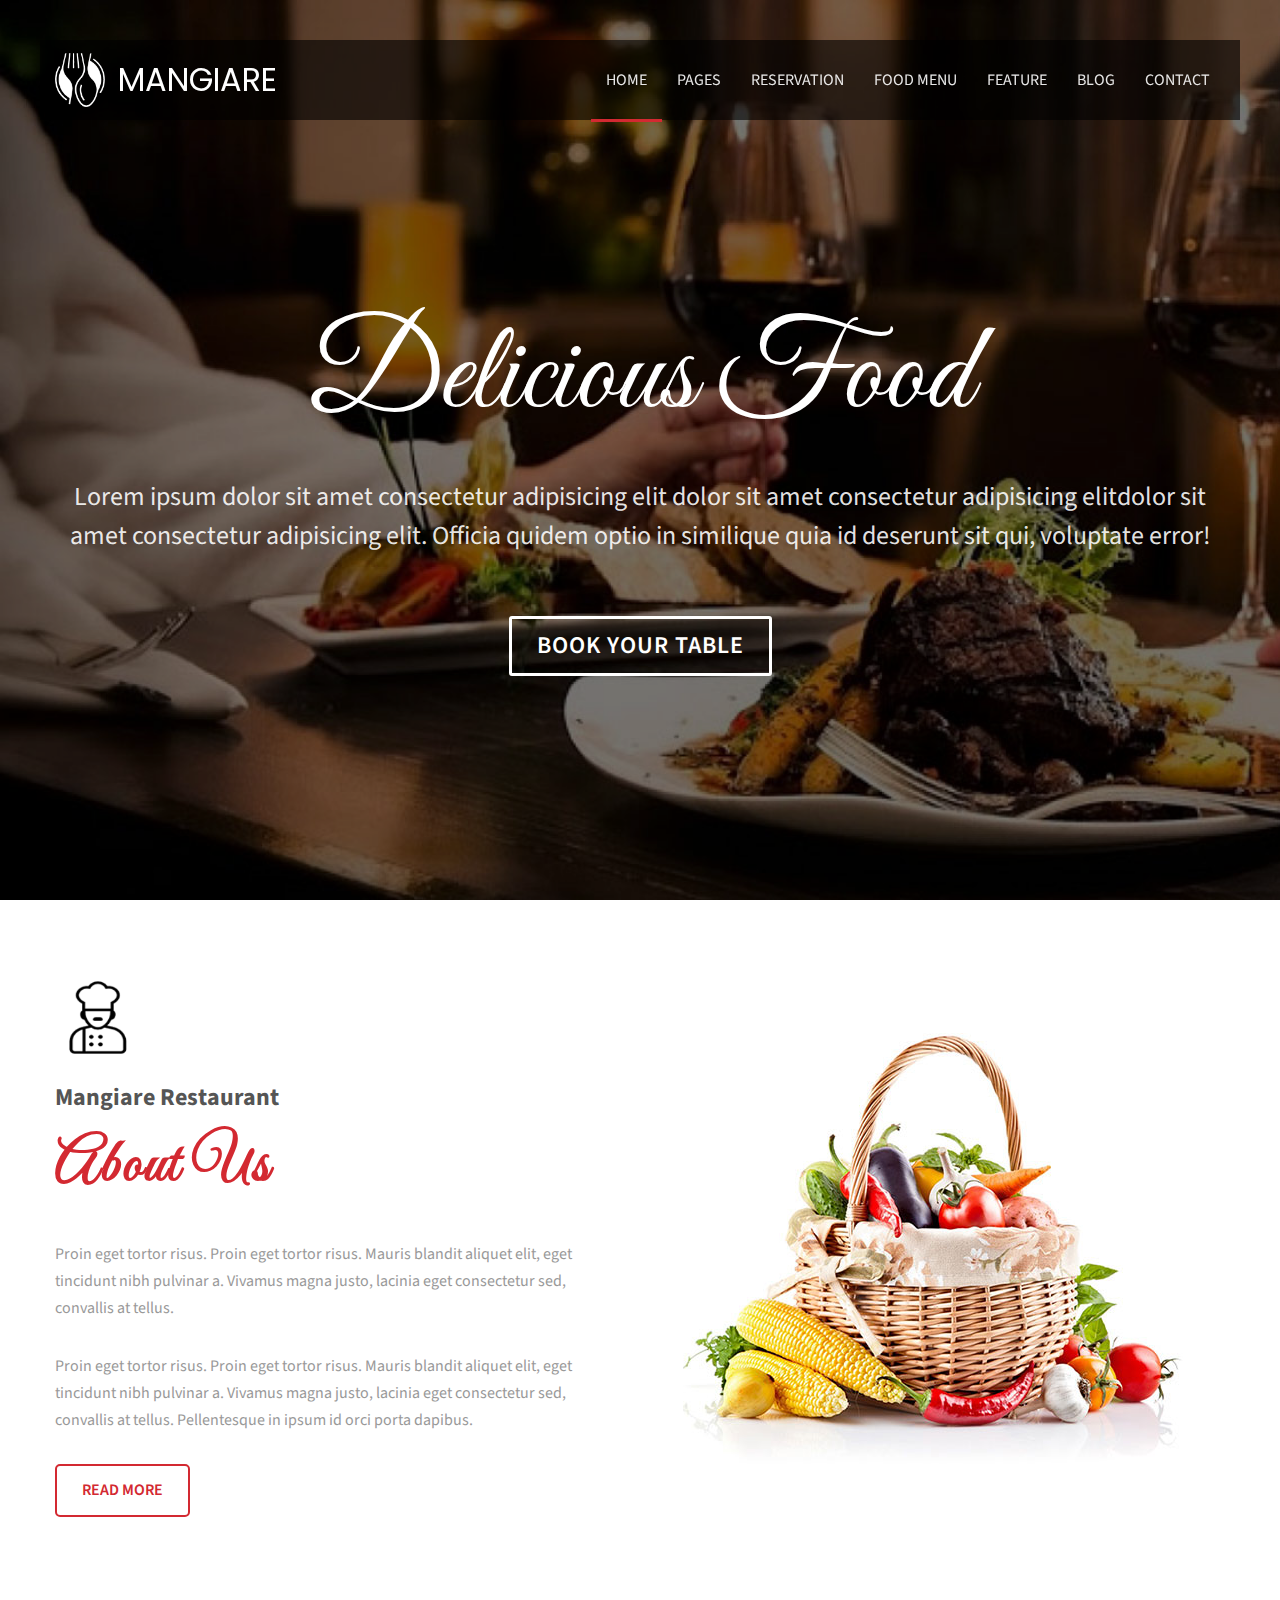
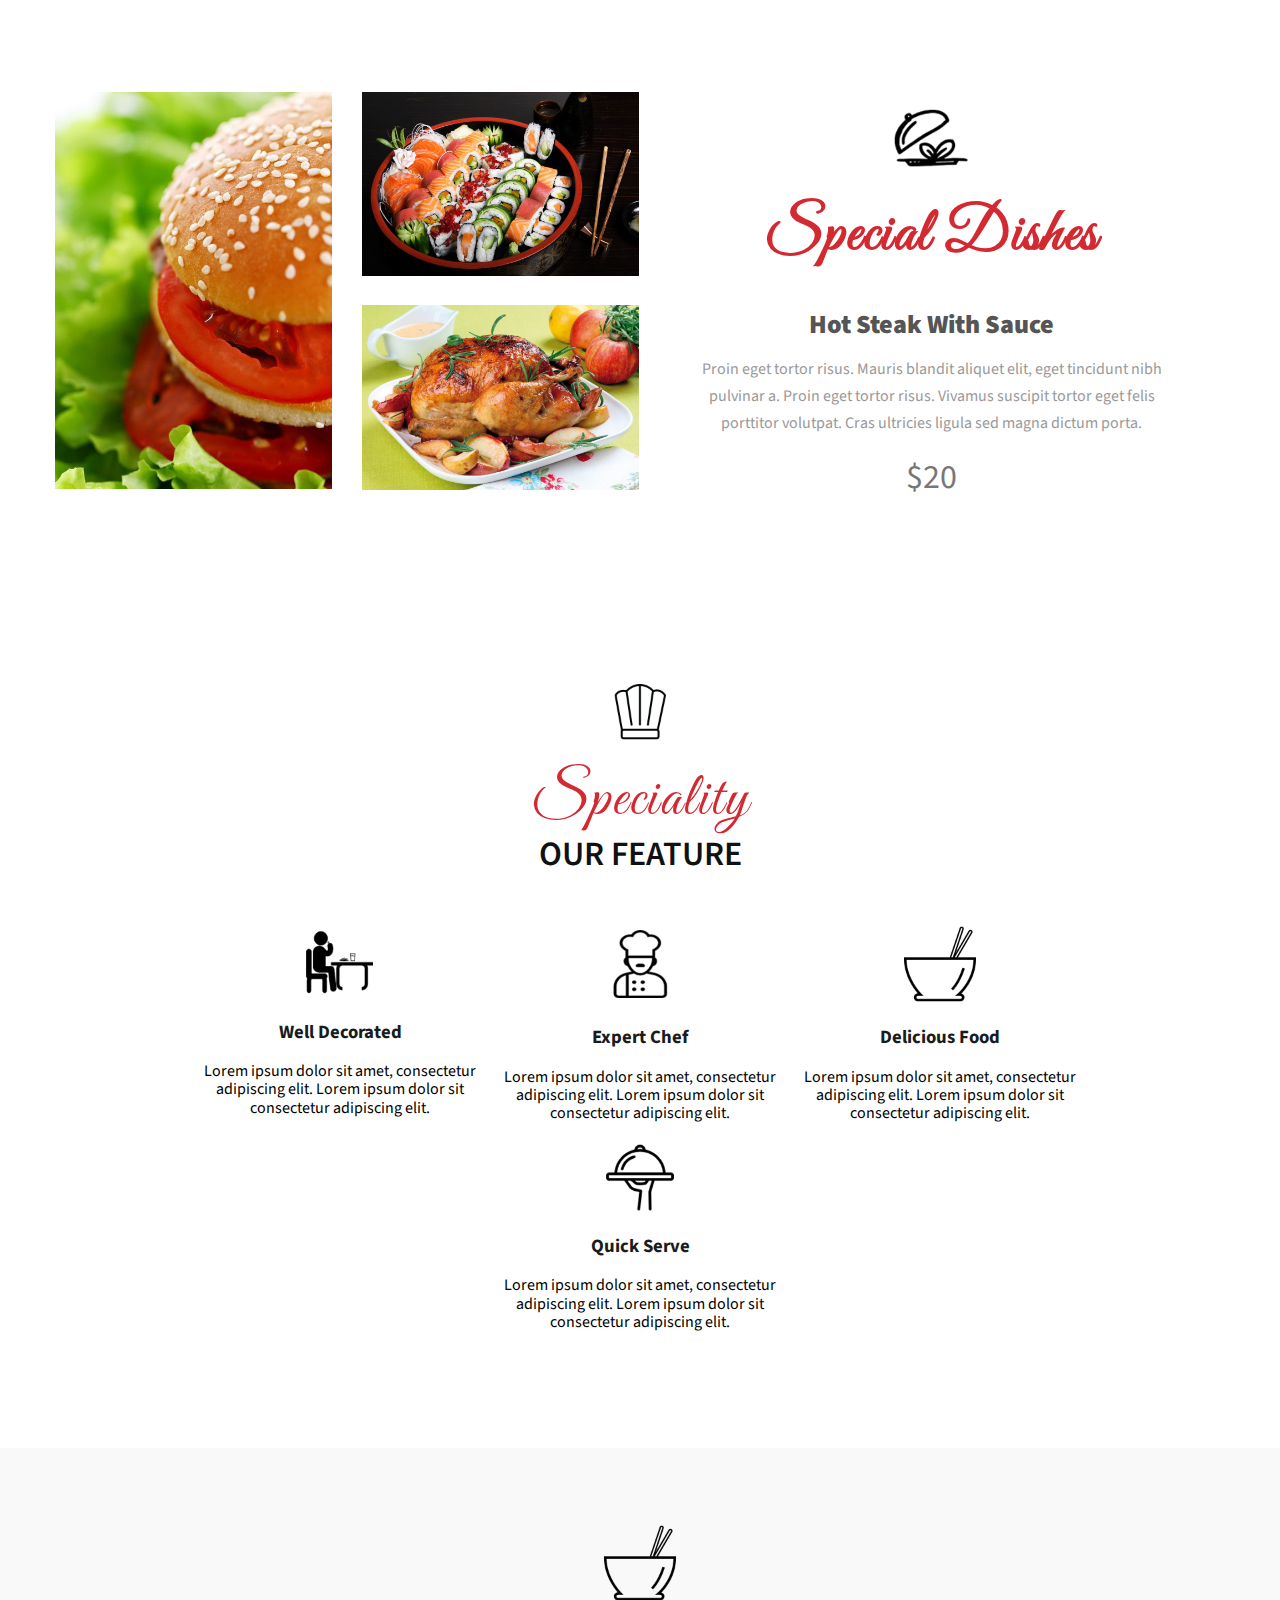
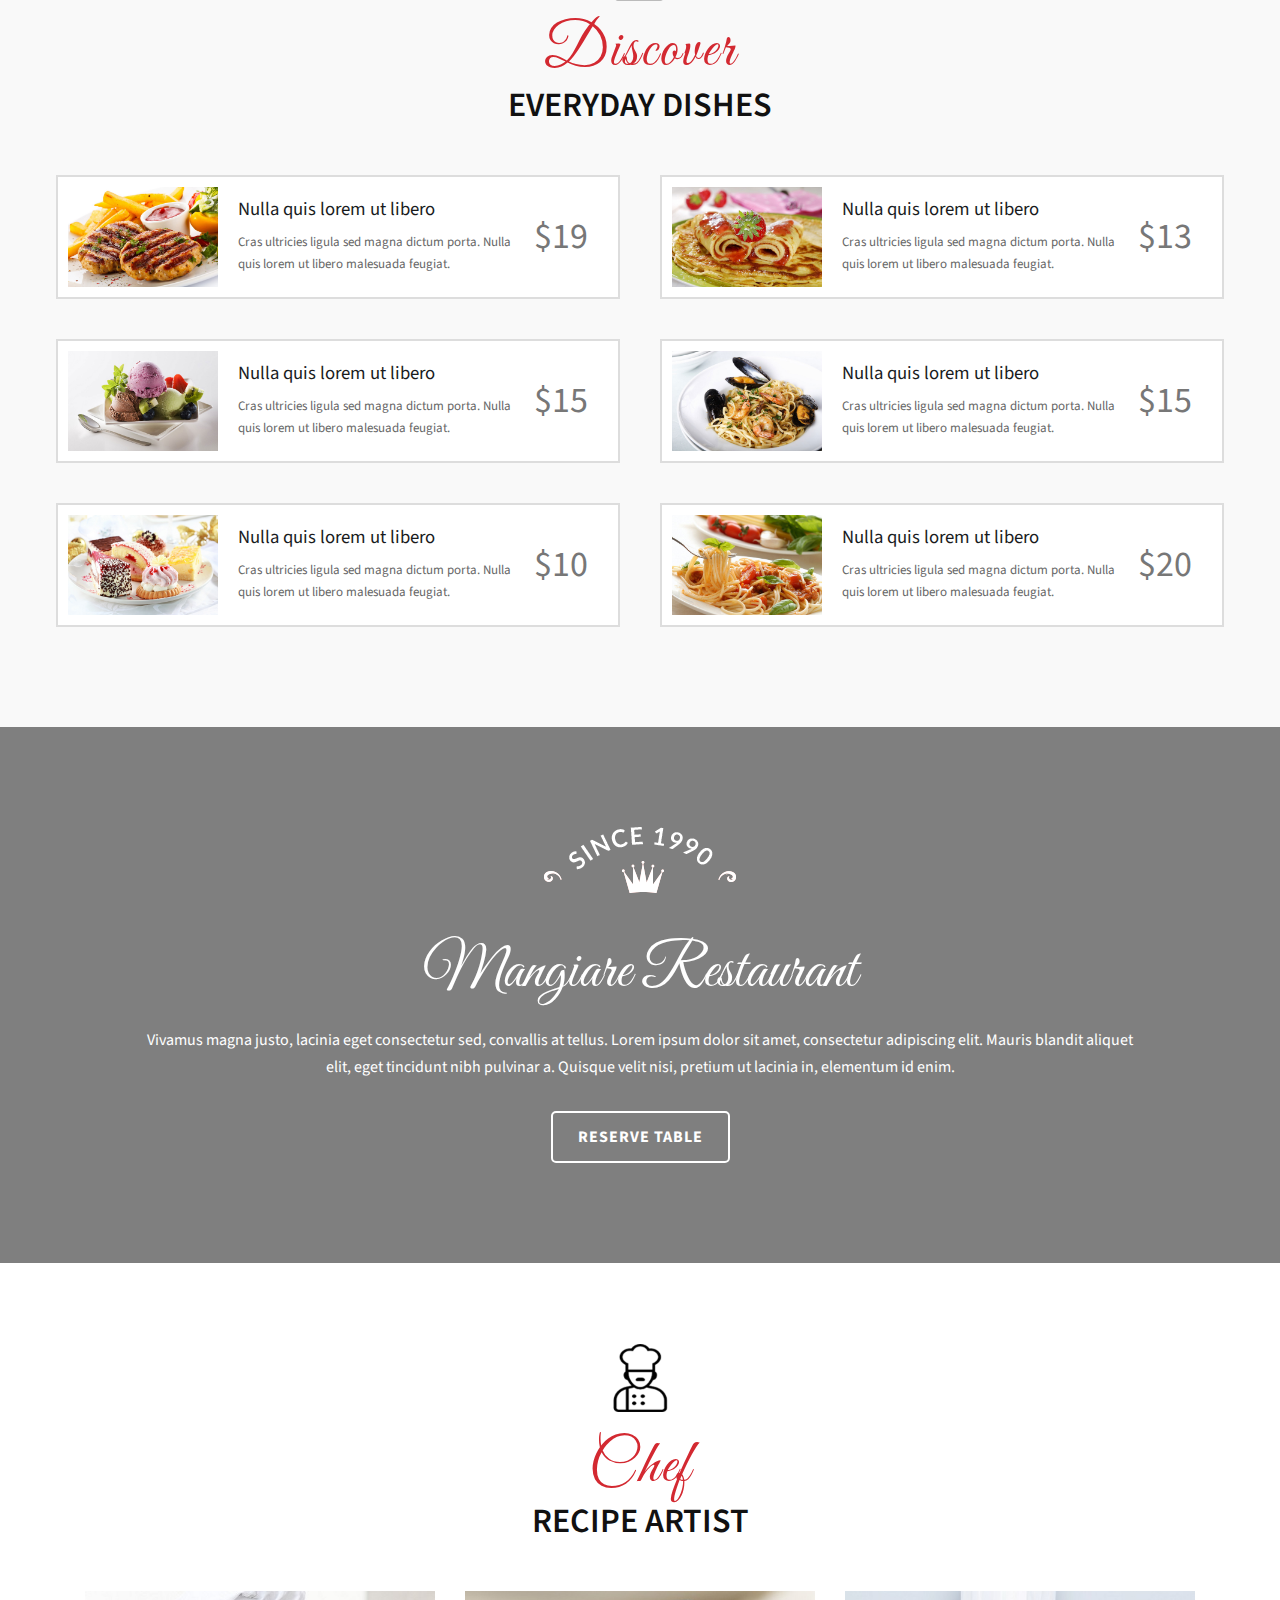
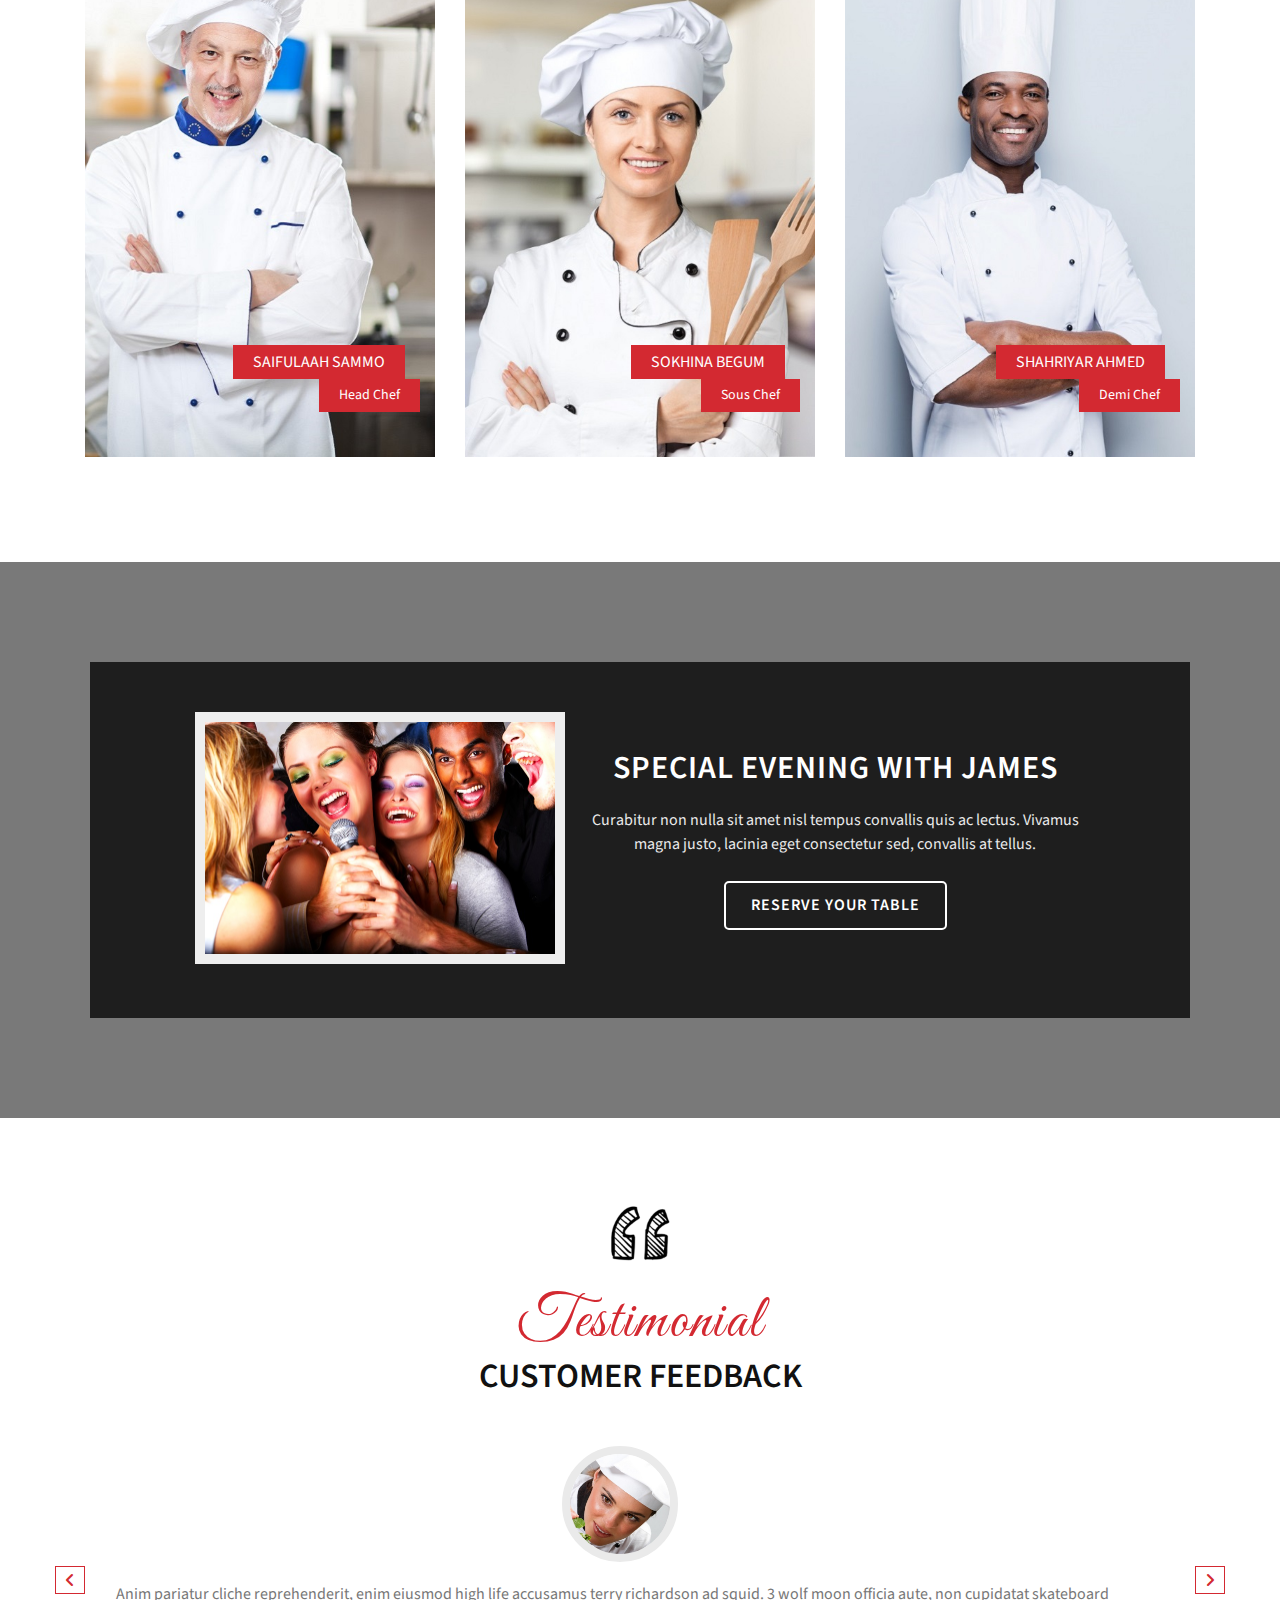
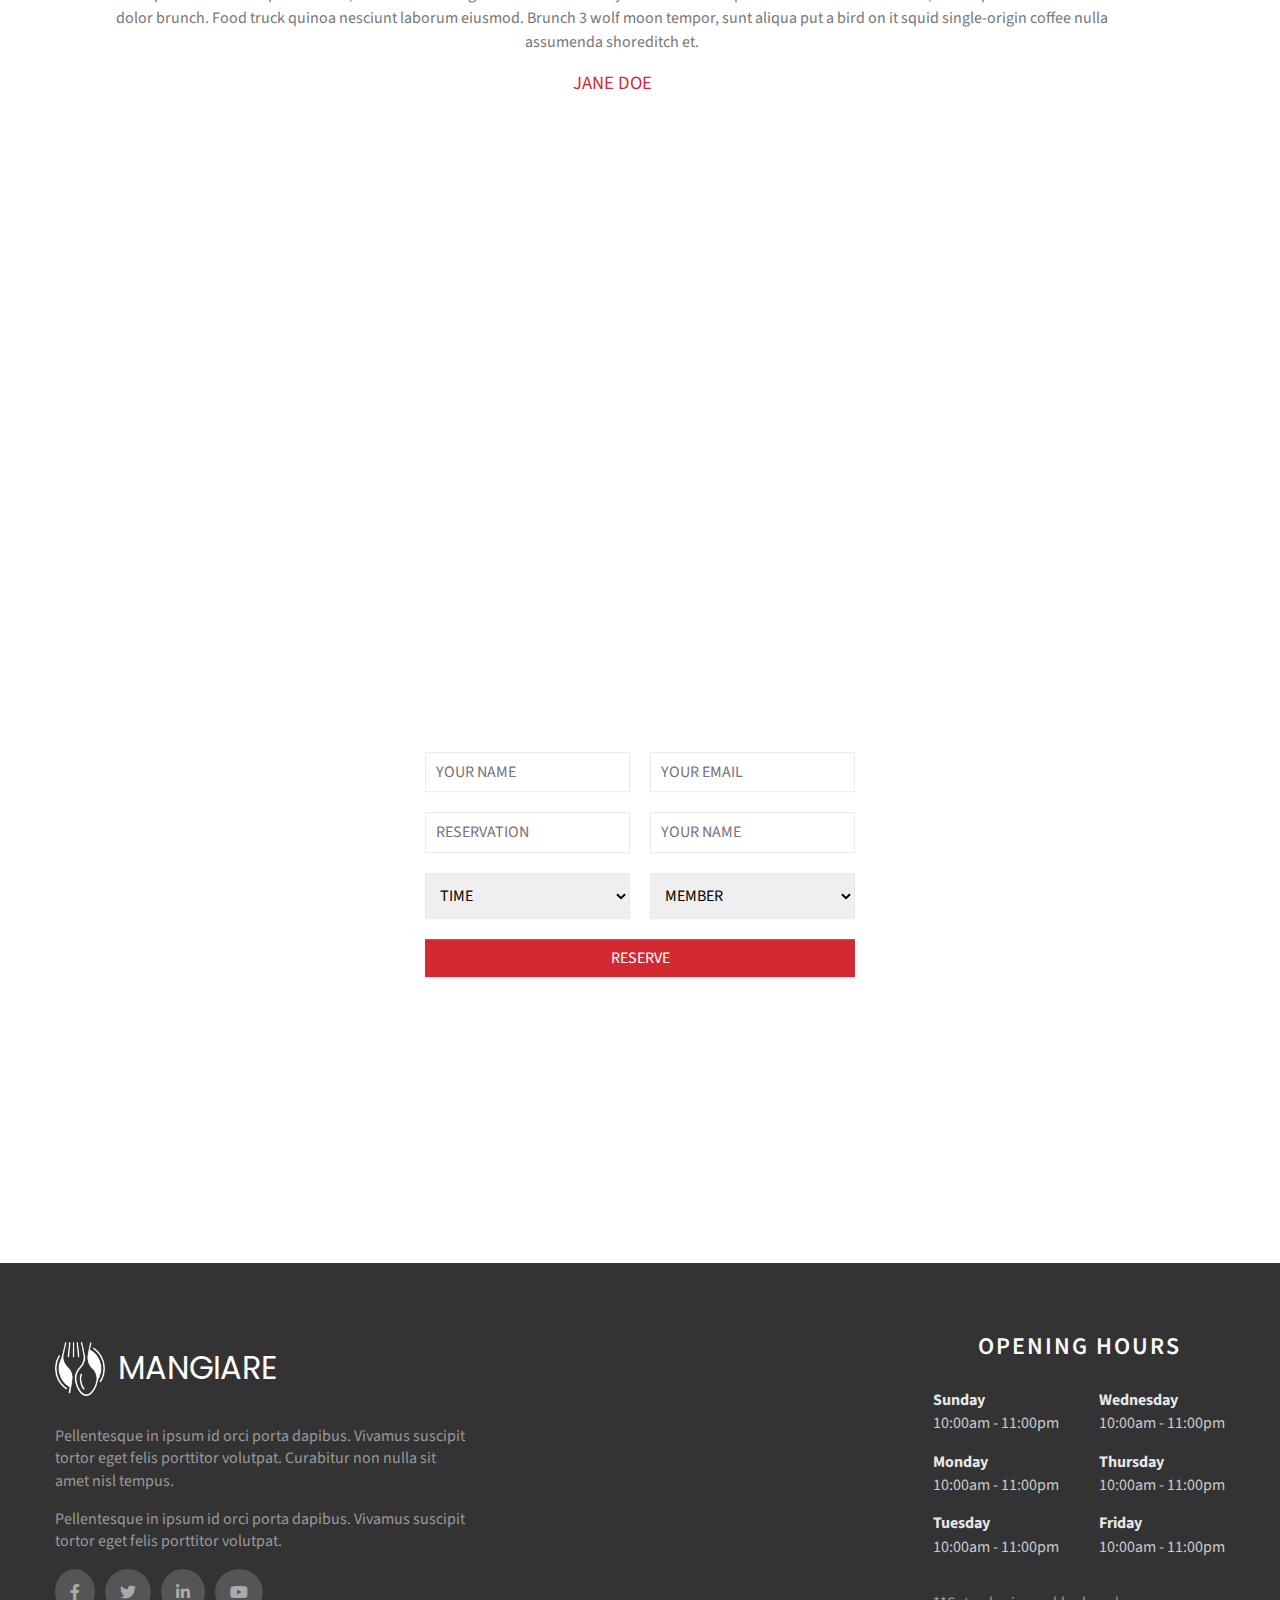
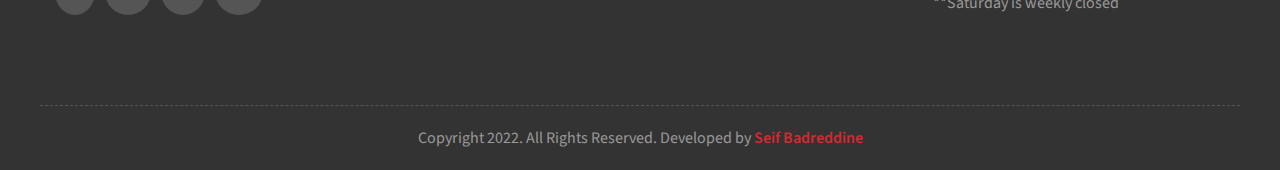
==== commit b0ca90d5: "services-style-3 page" ====
--- a/index.html
+++ b/index.html
@@ -524,7 +524,7 @@
             </div>
         </div>
         <div class="copy">
-            Copyright 2016. All Rights Reserved. Developed by <a href="https://seif0912.github.io/portfolio/">seif badreddine</a>
+            Copyright 2022. All Rights Reserved. Developed by <a href="https://seif0912.github.io/portfolio/">seif badreddine</a>
         </div>
     </footer>
     <!-- footer | end -->
